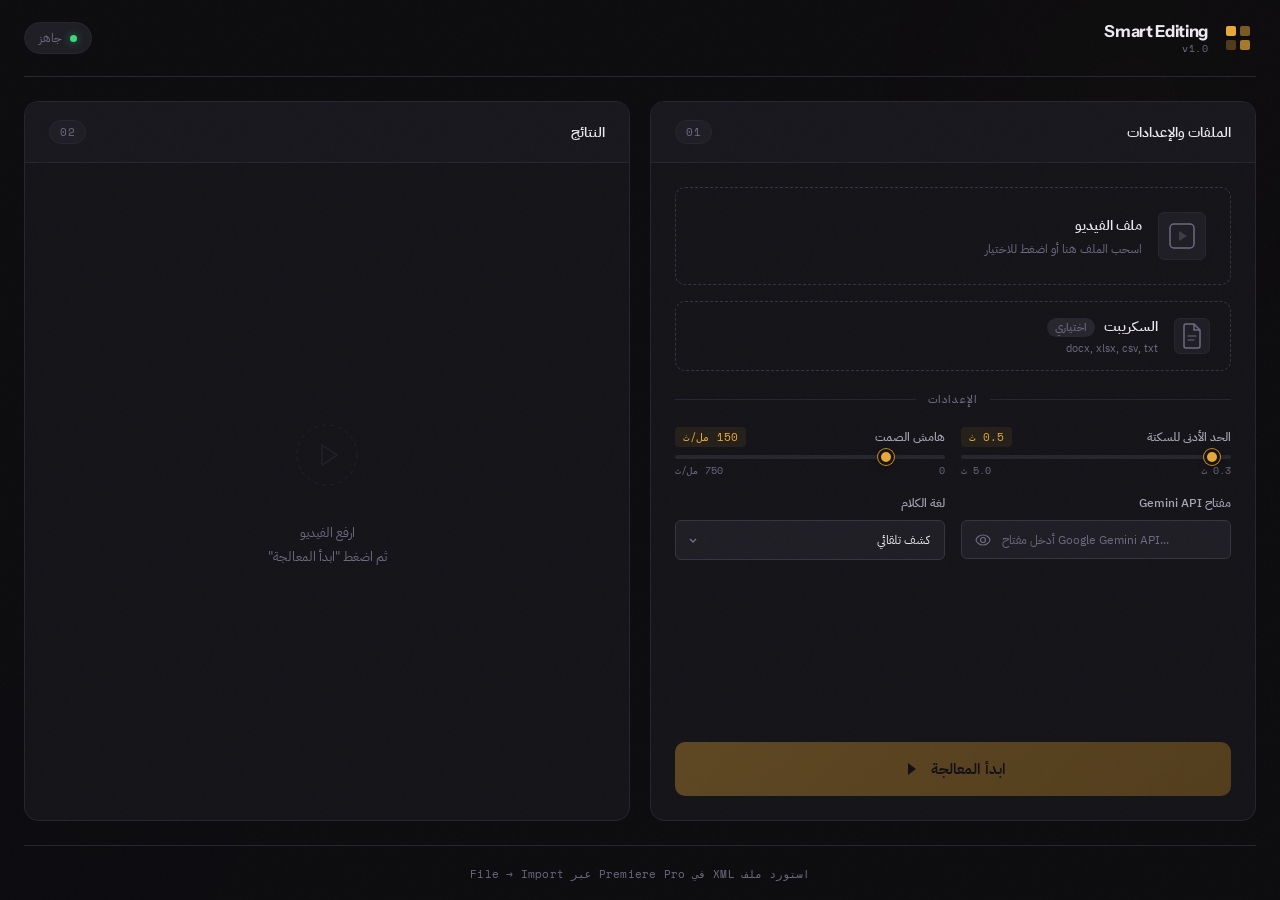
==== frontend/index.html @ f92a8214 "Initial commit: Smart Editing - automated video editing tool Co-Authored-By: Claude Opus 4.6 <norepl" ====
<!DOCTYPE html>
<html lang="ar" dir="rtl">
<head>
    <meta charset="UTF-8">
    <meta name="viewport" content="width=device-width, initial-scale=1.0">
    <title>Smart Editing — مونتاج ذكي</title>
    <link rel="stylesheet" href="style.css">
    <link rel="preconnect" href="https://fonts.googleapis.com">
    <link rel="preconnect" href="https://fonts.gstatic.com" crossorigin>
    <link href="https://fonts.googleapis.com/css2?family=IBM+Plex+Sans+Arabic:wght@300;400;500;600;700&family=Space+Mono:wght@400;700&family=Instrument+Sans:wght@400;500;600;700&display=swap" rel="stylesheet">
</head>
<body>
    <!-- Grain overlay -->
    <div class="grain"></div>

    <!-- Ambient background -->
    <div class="ambient-bg">
        <div class="ambient-orb ambient-orb--1"></div>
        <div class="ambient-orb ambient-orb--2"></div>
        <div class="ambient-orb ambient-orb--3"></div>
    </div>

    <div class="app-shell">
        <!-- Top bar -->
        <header class="topbar">
            <div class="topbar__brand">
                <div class="brand-mark">
                    <svg width="28" height="28" viewBox="0 0 28 28" fill="none">
                        <rect x="2" y="2" width="10" height="10" rx="2" fill="var(--accent)"/>
                        <rect x="16" y="2" width="10" height="10" rx="2" fill="var(--accent)" opacity="0.5"/>
                        <rect x="2" y="16" width="10" height="10" rx="2" fill="var(--accent)" opacity="0.3"/>
                        <rect x="16" y="16" width="10" height="10" rx="2" fill="var(--accent)" opacity="0.7"/>
                    </svg>
                </div>
                <div class="brand-text">
                    <span class="brand-name">Smart Editing</span>
                    <span class="brand-version">v1.0</span>
                </div>
            </div>
            <div class="topbar__status" id="statusIndicator">
                <span class="status-dot"></span>
                <span class="status-text">جاهز</span>
            </div>
        </header>

        <!-- Main content -->
        <main class="workspace">
            <!-- Left panel: Upload & Settings -->
            <section class="panel panel--input" id="inputPanel">
                <div class="panel__header">
                    <h2 class="panel__title">الملفات والإعدادات</h2>
                    <span class="panel__badge">01</span>
                </div>

                <div class="panel__body">
                    <!-- Video upload -->
                    <div class="upload-zone" id="videoZone" data-accept="video/*">
                        <div class="upload-zone__inner">
                            <div class="upload-zone__icon">
                                <svg width="40" height="40" viewBox="0 0 40 40" fill="none">
                                    <path d="M8 12C8 9.79 9.79 8 12 8H28C30.21 8 32 9.79 32 12V28C32 30.21 30.21 32 28 32H12C9.79 32 8 30.21 8 28V12Z" stroke="currentColor" stroke-width="1.5"/>
                                    <path d="M17 15L25 20L17 25V15Z" fill="currentColor" opacity="0.4"/>
                                </svg>
                            </div>
                            <div class="upload-zone__text">
                                <strong>ملف الفيديو</strong>
                                <span>اسحب الملف هنا أو اضغط للاختيار</span>
                            </div>
                            <div class="upload-zone__file" id="videoFileName"></div>
                        </div>
                        <input type="file" id="videoInput" accept="video/*" hidden>
                    </div>

                    <!-- Script upload (optional) -->
                    <div class="upload-zone upload-zone--small" id="scriptZone" data-accept=".docx,.xlsx,.csv,.txt">
                        <div class="upload-zone__inner">
                            <div class="upload-zone__icon">
                                <svg width="32" height="32" viewBox="0 0 32 32" fill="none">
                                    <path d="M8 6C8 4.9 8.9 4 10 4H18L24 10V26C24 27.1 23.1 28 22 28H10C8.9 28 8 27.1 8 26V6Z" stroke="currentColor" stroke-width="1.5" fill="none"/>
                                    <path d="M18 4V10H24" stroke="currentColor" stroke-width="1.5" fill="none"/>
                                    <path d="M12 16H20M12 20H18" stroke="currentColor" stroke-width="1.2" stroke-linecap="round"/>
                                </svg>
                            </div>
                            <div class="upload-zone__text">
                                <strong>السكريبت <span class="optional-badge">اختياري</span></strong>
                                <span>docx, xlsx, csv, txt</span>
                            </div>
                            <div class="upload-zone__file" id="scriptFileName"></div>
                        </div>
                        <input type="file" id="scriptInput" accept=".docx,.xlsx,.csv,.txt" hidden>
                    </div>

                    <!-- Divider -->
                    <div class="divider">
                        <span class="divider__label">الإعدادات</span>
                    </div>

                    <!-- Settings -->
                    <div class="settings-grid">
                        <!-- Silence duration -->
                        <div class="setting">
                            <div class="setting__header">
                                <label class="setting__label">الحد الأدنى للسكتة</label>
                                <output class="setting__value" id="silenceValue">0.5 ث</output>
                            </div>
                            <input type="range" class="slider" id="silenceSlider"
                                   min="300" max="5000" value="500" step="100">
                            <div class="slider-range">
                                <span>0.3 ث</span>
                                <span>5.0 ث</span>
                            </div>
                        </div>

                        <!-- Padding -->
                        <div class="setting">
                            <div class="setting__header">
                                <label class="setting__label">هامش الصمت</label>
                                <output class="setting__value" id="paddingValue">150 مل/ث</output>
                            </div>
                            <input type="range" class="slider" id="paddingSlider"
                                   min="0" max="750" value="150" step="25">
                            <div class="slider-range">
                                <span>0</span>
                                <span>750 مل/ث</span>
                            </div>
                        </div>

                        <!-- Gemini API Key -->
                        <div class="setting">
                            <label class="setting__label">مفتاح Gemini API</label>
                            <div class="api-key-wrap">
                                <input type="password" class="api-key-input" id="geminiApiKey"
                                       placeholder="أدخل مفتاح Google Gemini API..."
                                       dir="ltr" autocomplete="off">
                                <button type="button" class="api-key-toggle" id="apiKeyToggle" title="إظهار/إخفاء">
                                    <svg width="16" height="16" viewBox="0 0 16 16" fill="none">
                                        <path d="M8 3C4.5 3 1.5 5.5 1 8C1.5 10.5 4.5 13 8 13C11.5 13 14.5 10.5 15 8C14.5 5.5 11.5 3 8 3Z" stroke="currentColor" stroke-width="1.2"/>
                                        <circle cx="8" cy="8" r="2.5" stroke="currentColor" stroke-width="1.2"/>
                                    </svg>
                                </button>
                            </div>
                        </div>

                        <!-- Language -->
                        <div class="setting">
                            <label class="setting__label">لغة الكلام</label>
                            <div class="select-wrap">
                                <select id="languageSelect" class="select">
                                    <option value="">كشف تلقائي</option>
                                    <option value="ar">عربي</option>
                                    <option value="en">إنجليزي</option>
                                </select>
                                <svg class="select-arrow" width="12" height="12" viewBox="0 0 12 12"><path d="M3 5L6 8L9 5" stroke="currentColor" stroke-width="1.5" fill="none"/></svg>
                            </div>
                        </div>

                    </div>

                    <!-- Process button -->
                    <button class="btn-process" id="processBtn" disabled>
                        <span class="btn-process__text">ابدأ المعالجة</span>
                        <span class="btn-process__icon">
                            <svg width="20" height="20" viewBox="0 0 20 20" fill="none">
                                <path d="M7 4L15 10L7 16V4Z" fill="currentColor"/>
                            </svg>
                        </span>
                    </button>
                </div>
            </section>

            <!-- Right panel: Progress & Results -->
            <section class="panel panel--output" id="outputPanel">
                <div class="panel__header">
                    <h2 class="panel__title">النتائج</h2>
                    <span class="panel__badge">02</span>
                </div>

                <div class="panel__body">
                    <!-- Empty state -->
                    <div class="empty-state" id="emptyState">
                        <div class="empty-state__visual">
                            <svg width="80" height="80" viewBox="0 0 80 80" fill="none">
                                <circle cx="40" cy="40" r="30" stroke="var(--surface-3)" stroke-width="1" stroke-dasharray="4 4"/>
                                <path d="M35 30L50 40L35 50V30Z" stroke="var(--surface-3)" stroke-width="1.5" fill="none"/>
                            </svg>
                        </div>
                        <p class="empty-state__text">ارفع الفيديو<br>ثم اضغط "ابدأ المعالجة"</p>
                    </div>

                    <!-- Processing state -->
                    <div class="processing-state hidden" id="processingState">
                        <div class="processing-visual">
                            <div class="processing-ring">
                                <svg width="120" height="120" viewBox="0 0 120 120">
                                    <circle cx="60" cy="60" r="52" stroke="var(--surface-3)" stroke-width="2" fill="none"/>
                                    <circle cx="60" cy="60" r="52" stroke="var(--accent)" stroke-width="2.5" fill="none"
                                            stroke-dasharray="327" stroke-dashoffset="250" stroke-linecap="round"
                                            class="processing-ring__progress"/>
                                </svg>
                                <div class="processing-ring__label">
                                    <span class="processing-step" id="processingStep">النسخ الصوتي</span>
                                </div>
                            </div>
                        </div>
                        <div class="processing-steps">
                            <div class="step" data-step="1">
                                <div class="step__indicator"></div>
                                <span>استخراج الصوت</span>
                            </div>
                            <div class="step" data-step="2">
                                <div class="step__indicator"></div>
                                <span>النسخ الصوتي</span>
                            </div>
                            <div class="step" data-step="3">
                                <div class="step__indicator"></div>
                                <span>تحليل Gemini AI</span>
                            </div>
                            <div class="step" data-step="4">
                                <div class="step__indicator"></div>
                                <span>حذف السكتات</span>
                            </div>
                            <div class="step" data-step="5">
                                <div class="step__indicator"></div>
                                <span>توليد الملف</span>
                            </div>
                        </div>
                    </div>

                    <!-- Results state -->
                    <div class="results-state hidden" id="resultsState">
                        <!-- Stats row -->
                        <div class="stats-row">
                            <div class="stat-card">
                                <span class="stat-card__label">المشاهد</span>
                                <span class="stat-card__value" id="statScenes">—</span>
                            </div>
                            <div class="stat-card">
                                <span class="stat-card__label">المدة الأصلية</span>
                                <span class="stat-card__value" id="statOriginal">—</span>
                            </div>
                            <div class="stat-card">
                                <span class="stat-card__label">المدة النهائية</span>
                                <span class="stat-card__value stat-card__value--accent" id="statFinal">—</span>
                            </div>
                            <div class="stat-card">
                                <span class="stat-card__label">التوفير</span>
                                <span class="stat-card__value stat-card__value--green" id="statSaved">—</span>
                            </div>
                        </div>

                        <!-- Token usage -->
                        <div class="token-usage hidden" id="tokenUsage">
                            <div class="token-usage__icon">
                                <svg width="16" height="16" viewBox="0 0 16 16" fill="none">
                                    <path d="M8 1L10 6H15L11 9.5L12.5 15L8 11.5L3.5 15L5 9.5L1 6H6L8 1Z" stroke="currentColor" stroke-width="1.2" fill="none"/>
                                </svg>
                            </div>
                            <span class="token-usage__label">Gemini Tokens:</span>
                            <span class="token-usage__detail">إدخال <strong id="tokenInput">—</strong></span>
                            <span class="token-usage__sep">|</span>
                            <span class="token-usage__detail">إخراج <strong id="tokenOutput">—</strong></span>
                            <span class="token-usage__sep">|</span>
                            <span class="token-usage__detail">المجموع <strong id="tokenTotal">—</strong></span>
                        </div>

                        <!-- Scenes table -->
                        <div class="table-wrap">
                            <table class="shots-table">
                                <thead>
                                    <tr>
                                        <th>المشهد</th>
                                        <th>عدد التيكات</th>
                                        <th>البداية</th>
                                        <th>النهاية</th>
                                        <th>المدة</th>
                                    </tr>
                                </thead>
                                <tbody id="scenesTableBody">
                                </tbody>
                            </table>
                        </div>

                        <!-- Download buttons -->
                        <div class="download-buttons">
                            <a class="btn-download" id="downloadBtn" href="#" download>
                                <svg width="20" height="20" viewBox="0 0 20 20" fill="none">
                                    <path d="M10 3V13M10 13L6 9M10 13L14 9" stroke="currentColor" stroke-width="1.5" stroke-linecap="round"/>
                                    <path d="M3 15V16C3 16.55 3.45 17 4 17H16C16.55 17 17 16.55 17 16V15" stroke="currentColor" stroke-width="1.5" stroke-linecap="round"/>
                                </svg>
                                <span>تحميل XML — التايملاين</span>
                            </a>
                            <a class="btn-download btn-download--srt" id="srtDownloadBtn" href="#" download>
                                <svg width="20" height="20" viewBox="0 0 20 20" fill="none">
                                    <path d="M10 3V13M10 13L6 9M10 13L14 9" stroke="currentColor" stroke-width="1.5" stroke-linecap="round"/>
                                    <path d="M3 15V16C3 16.55 3.45 17 4 17H16C16.55 17 17 16.55 17 16V15" stroke="currentColor" stroke-width="1.5" stroke-linecap="round"/>
                                </svg>
                                <span>تحميل SRT — الترانسكربشن</span>
                            </a>
                        </div>

                        <p class="import-hint">File → Import في Premiere Pro لاستيراد الملفين — XML للتايملاين و SRT للنصوص</p>
                    </div>

                    <!-- Error state -->
                    <div class="error-state hidden" id="errorState">
                        <div class="error-state__icon">
                            <svg width="48" height="48" viewBox="0 0 48 48" fill="none">
                                <circle cx="24" cy="24" r="20" stroke="var(--danger)" stroke-width="1.5"/>
                                <path d="M24 16V28" stroke="var(--danger)" stroke-width="2" stroke-linecap="round"/>
                                <circle cx="24" cy="33" r="1.5" fill="var(--danger)"/>
                            </svg>
                        </div>
                        <p class="error-state__message" id="errorMessage">حدث خطأ</p>
                        <button class="btn-retry" id="retryBtn">إعادة المحاولة</button>
                    </div>
                </div>
            </section>
        </main>

        <!-- Footer -->
        <footer class="bottombar">
            <span class="bottombar__hint">استورد ملف XML في Premiere Pro عبر File → Import</span>
        </footer>
    </div>

    <script src="app.js"></script>
</body>
</html>
---- frontend/style.css ----
/* ============================================
   Smart Editing — Cinematic NLE-inspired UI
   Dark editorial theme with warm amber accents
   ============================================ */

:root {
    /* Base palette — deep charcoal with warm undertone */
    --bg-root: #0c0b0e;
    --bg-panel: #141318;
    --bg-panel-alt: #18171d;
    --surface-1: #1e1d24;
    --surface-2: #26252d;
    --surface-3: #35343d;
    --surface-4: #46454f;

    /* Text */
    --text-1: #edeaf2;
    --text-2: #a9a5b5;
    --text-3: #6d6980;

    /* Accent — cinematic amber/gold */
    --accent: #e8a838;
    --accent-dim: #c48a24;
    --accent-glow: rgba(232, 168, 56, 0.15);
    --accent-glow-strong: rgba(232, 168, 56, 0.3);

    /* Semantic */
    --success: #3cd97a;
    --danger: #ef5757;
    --info: #5ba4f5;

    /* Typography */
    --font-ar: 'IBM Plex Sans Arabic', 'Segoe UI', sans-serif;
    --font-mono: 'Space Mono', 'Consolas', monospace;
    --font-en: 'Instrument Sans', 'IBM Plex Sans Arabic', sans-serif;

    /* Spacing */
    --radius-sm: 6px;
    --radius-md: 10px;
    --radius-lg: 14px;

    /* Transitions */
    --ease-out: cubic-bezier(0.25, 0.46, 0.45, 0.94);
    --ease-spring: cubic-bezier(0.34, 1.56, 0.64, 1);
}

/* Reset */
*, *::before, *::after {
    margin: 0;
    padding: 0;
    box-sizing: border-box;
}

html {
    font-size: 15px;
    -webkit-font-smoothing: antialiased;
    -moz-osx-font-smoothing: grayscale;
}

body {
    font-family: var(--font-ar);
    background: var(--bg-root);
    color: var(--text-1);
    min-height: 100vh;
    overflow-x: hidden;
    direction: rtl;
}

/* ---- Grain overlay ---- */
.grain {
    position: fixed;
    inset: 0;
    pointer-events: none;
    z-index: 9999;
    opacity: 0.03;
    background-image: url("data:image/svg+xml,%3Csvg viewBox='0 0 256 256' xmlns='http://www.w3.org/2000/svg'%3E%3Cfilter id='n'%3E%3CfeTurbulence type='fractalNoise' baseFrequency='0.9' numOctaves='4' stitchTiles='stitch'/%3E%3C/filter%3E%3Crect width='100%25' height='100%25' filter='url(%23n)'/%3E%3C/svg%3E");
    background-repeat: repeat;
    background-size: 200px 200px;
}

/* ---- Ambient glow background ---- */
.ambient-bg {
    position: fixed;
    inset: 0;
    pointer-events: none;
    z-index: 0;
    overflow: hidden;
}

.ambient-orb {
    position: absolute;
    border-radius: 50%;
    filter: blur(120px);
    opacity: 0.4;
}

.ambient-orb--1 {
    width: 500px;
    height: 500px;
    background: radial-gradient(circle, rgba(232, 168, 56, 0.08) 0%, transparent 70%);
    top: -150px;
    right: -100px;
    animation: float-1 25s ease-in-out infinite;
}

.ambient-orb--2 {
    width: 400px;
    height: 400px;
    background: radial-gradient(circle, rgba(91, 164, 245, 0.05) 0%, transparent 70%);
    bottom: -100px;
    left: -100px;
    animation: float-2 30s ease-in-out infinite;
}

.ambient-orb--3 {
    width: 300px;
    height: 300px;
    background: radial-gradient(circle, rgba(232, 168, 56, 0.06) 0%, transparent 70%);
    top: 50%;
    left: 30%;
    animation: float-3 20s ease-in-out infinite;
}

@keyframes float-1 {
    0%, 100% { transform: translate(0, 0) scale(1); }
    33% { transform: translate(-40px, 30px) scale(1.1); }
    66% { transform: translate(20px, -20px) scale(0.95); }
}

@keyframes float-2 {
    0%, 100% { transform: translate(0, 0); }
    50% { transform: translate(50px, -40px); }
}

@keyframes float-3 {
    0%, 100% { transform: translate(0, 0) scale(1); }
    50% { transform: translate(-30px, 30px) scale(1.15); }
}

/* ---- App shell ---- */
.app-shell {
    position: relative;
    z-index: 1;
    display: flex;
    flex-direction: column;
    min-height: 100vh;
    max-width: 1400px;
    margin: 0 auto;
    padding: 0 24px;
}

/* ---- Top bar ---- */
.topbar {
    display: flex;
    align-items: center;
    justify-content: space-between;
    padding: 20px 0;
    border-bottom: 1px solid var(--surface-2);
    animation: fadeDown 0.6s var(--ease-out) both;
}

@keyframes fadeDown {
    from { opacity: 0; transform: translateY(-12px); }
    to { opacity: 1; transform: translateY(0); }
}

.topbar__brand {
    display: flex;
    align-items: center;
    gap: 12px;
}

.brand-mark {
    width: 36px;
    height: 36px;
    display: flex;
    align-items: center;
    justify-content: center;
}

.brand-text {
    display: flex;
    flex-direction: column;
}

.brand-name {
    font-family: var(--font-en);
    font-weight: 700;
    font-size: 1.1rem;
    letter-spacing: -0.02em;
    color: var(--text-1);
}

.brand-version {
    font-family: var(--font-mono);
    font-size: 0.65rem;
    color: var(--text-3);
    letter-spacing: 0.05em;
}

.topbar__status {
    display: flex;
    align-items: center;
    gap: 8px;
    font-size: 0.8rem;
    color: var(--text-3);
    padding: 6px 14px;
    background: var(--surface-1);
    border-radius: 100px;
    border: 1px solid var(--surface-2);
}

.status-dot {
    width: 7px;
    height: 7px;
    border-radius: 50%;
    background: var(--success);
    box-shadow: 0 0 8px rgba(60, 217, 122, 0.5);
    animation: pulse-dot 2s ease-in-out infinite;
}

.status-dot.processing {
    background: var(--accent);
    box-shadow: 0 0 8px var(--accent-glow-strong);
}

.status-dot.error {
    background: var(--danger);
    box-shadow: 0 0 8px rgba(239, 87, 87, 0.5);
    animation: none;
}

@keyframes pulse-dot {
    0%, 100% { opacity: 1; }
    50% { opacity: 0.5; }
}

/* ---- Workspace ---- */
.workspace {
    display: grid;
    grid-template-columns: 1fr 1fr;
    gap: 20px;
    flex: 1;
    padding: 24px 0;
    animation: fadeUp 0.7s var(--ease-out) 0.15s both;
}

@keyframes fadeUp {
    from { opacity: 0; transform: translateY(16px); }
    to { opacity: 1; transform: translateY(0); }
}

/* ---- Panels ---- */
.panel {
    background: var(--bg-panel);
    border: 1px solid var(--surface-2);
    border-radius: var(--radius-lg);
    display: flex;
    flex-direction: column;
    overflow: hidden;
}

.panel__header {
    display: flex;
    align-items: center;
    justify-content: space-between;
    padding: 18px 24px;
    border-bottom: 1px solid var(--surface-2);
    background: var(--bg-panel-alt);
}

.panel__title {
    font-size: 0.95rem;
    font-weight: 600;
    color: var(--text-1);
}

.panel__badge {
    font-family: var(--font-mono);
    font-size: 0.7rem;
    color: var(--text-3);
    background: var(--surface-1);
    padding: 3px 10px;
    border-radius: 100px;
    border: 1px solid var(--surface-2);
    letter-spacing: 0.05em;
}

.panel__body {
    padding: 24px;
    flex: 1;
    display: flex;
    flex-direction: column;
    gap: 16px;
}

/* ---- Upload zones ---- */
.upload-zone {
    border: 1.5px dashed var(--surface-3);
    border-radius: var(--radius-md);
    cursor: pointer;
    transition: all 0.3s var(--ease-out);
    position: relative;
    overflow: hidden;
}

.upload-zone::before {
    content: '';
    position: absolute;
    inset: 0;
    background: var(--accent-glow);
    opacity: 0;
    transition: opacity 0.3s;
}

.upload-zone:hover {
    border-color: var(--accent-dim);
}

.upload-zone:hover::before {
    opacity: 1;
}

.upload-zone.dragover {
    border-color: var(--accent);
    border-style: solid;
    transform: scale(1.01);
}

.upload-zone.dragover::before {
    opacity: 1;
}

.upload-zone.has-file {
    border-color: var(--accent-dim);
    border-style: solid;
    background: var(--accent-glow);
}

.upload-zone__inner {
    position: relative;
    z-index: 1;
    padding: 24px;
    display: flex;
    align-items: center;
    gap: 16px;
}

.upload-zone__icon {
    flex-shrink: 0;
    width: 48px;
    height: 48px;
    display: flex;
    align-items: center;
    justify-content: center;
    color: var(--text-3);
    background: var(--surface-1);
    border-radius: var(--radius-sm);
    border: 1px solid var(--surface-2);
    transition: all 0.3s;
}

.upload-zone.has-file .upload-zone__icon {
    color: var(--accent);
    background: rgba(232, 168, 56, 0.1);
    border-color: var(--accent-dim);
}

.upload-zone__text {
    display: flex;
    flex-direction: column;
    gap: 4px;
}

.upload-zone__text strong {
    font-size: 0.9rem;
    font-weight: 600;
    color: var(--text-1);
}

.upload-zone__text span {
    font-size: 0.78rem;
    color: var(--text-3);
}

.upload-zone__file {
    display: none;
    margin-right: auto;
    font-family: var(--font-mono);
    font-size: 0.72rem;
    color: var(--accent);
    background: rgba(232, 168, 56, 0.1);
    padding: 4px 10px;
    border-radius: 100px;
    border: 1px solid rgba(232, 168, 56, 0.2);
    max-width: 180px;
    overflow: hidden;
    text-overflow: ellipsis;
    white-space: nowrap;
    direction: ltr;
}

.upload-zone.has-file .upload-zone__file {
    display: block;
}

/* Small upload zone (script) */
.upload-zone--small .upload-zone__inner {
    padding: 14px 20px;
}

.upload-zone--small .upload-zone__icon {
    width: 36px;
    height: 36px;
}

.upload-zone--small .upload-zone__text span {
    font-size: 0.7rem;
}

.optional-badge {
    display: inline-block;
    font-size: 0.62rem;
    font-weight: 500;
    color: var(--text-3);
    background: var(--surface-2);
    padding: 2px 8px;
    border-radius: 100px;
    margin-right: 6px;
    vertical-align: middle;
}

/* ---- Script tabs ---- */
.script-input-group {
    display: flex;
    flex-direction: column;
    gap: 10px;
}

.script-tabs {
    display: flex;
    gap: 4px;
    background: var(--surface-1);
    border-radius: var(--radius-sm);
    padding: 3px;
    border: 1px solid var(--surface-2);
}

.script-tab {
    flex: 1;
    padding: 8px 12px;
    font-family: var(--font-ar);
    font-size: 0.78rem;
    font-weight: 500;
    color: var(--text-3);
    background: transparent;
    border: none;
    border-radius: 4px;
    cursor: pointer;
    transition: all 0.2s var(--ease-out);
}

.script-tab:hover {
    color: var(--text-2);
}

.script-tab.active {
    color: var(--text-1);
    background: var(--surface-2);
    box-shadow: 0 1px 3px rgba(0,0,0,0.2);
}

.script-panel {
    /* shown by default unless .hidden */
}

/* ---- Google link input ---- */
.link-input-wrap {
    position: relative;
    display: flex;
    align-items: center;
}

.link-input-icon {
    position: absolute;
    right: 14px;
    color: var(--text-3);
    pointer-events: none;
}

.link-input {
    width: 100%;
    padding: 14px 16px;
    padding-right: 40px;
    font-family: var(--font-mono);
    font-size: 0.78rem;
    color: var(--text-1);
    background: var(--surface-1);
    border: 1.5px solid var(--surface-3);
    border-radius: var(--radius-md);
    outline: none;
    transition: border-color 0.2s;
    direction: ltr;
    text-align: left;
}

.link-input::placeholder {
    color: var(--text-3);
    font-family: var(--font-ar);
    direction: rtl;
}

.link-input:focus {
    border-color: var(--accent-dim);
}

.link-input.has-value {
    border-color: var(--accent-dim);
    background: var(--accent-glow);
}

.link-hint {
    font-size: 0.7rem;
    color: var(--text-3);
    text-align: center;
    margin-top: -4px;
}

/* ---- Divider ---- */
.divider {
    display: flex;
    align-items: center;
    gap: 12px;
    margin: 4px 0;
}

.divider::before,
.divider::after {
    content: '';
    flex: 1;
    height: 1px;
    background: var(--surface-2);
}

.divider__label {
    font-size: 0.72rem;
    font-weight: 500;
    color: var(--text-3);
    text-transform: uppercase;
    letter-spacing: 0.1em;
}

/* ---- Settings ---- */
.settings-grid {
    display: grid;
    grid-template-columns: 1fr 1fr;
    gap: 16px;
}

.setting {
    display: flex;
    flex-direction: column;
    gap: 8px;
}

.setting__header {
    display: flex;
    align-items: center;
    justify-content: space-between;
}

.setting__label {
    font-size: 0.8rem;
    font-weight: 500;
    color: var(--text-2);
}

.setting__value {
    font-family: var(--font-mono);
    font-size: 0.72rem;
    color: var(--accent);
    background: rgba(232, 168, 56, 0.08);
    padding: 2px 8px;
    border-radius: 4px;
}

/* ---- Slider ---- */
.slider {
    -webkit-appearance: none;
    appearance: none;
    width: 100%;
    height: 4px;
    background: var(--surface-2);
    border-radius: 2px;
    outline: none;
    cursor: pointer;
}

.slider::-webkit-slider-thumb {
    -webkit-appearance: none;
    appearance: none;
    width: 16px;
    height: 16px;
    border-radius: 50%;
    background: var(--accent);
    cursor: pointer;
    border: 3px solid var(--bg-panel);
    box-shadow: 0 0 0 1px var(--accent-dim), 0 2px 8px rgba(0,0,0,0.3);
    transition: transform 0.2s var(--ease-spring);
}

.slider::-webkit-slider-thumb:hover {
    transform: scale(1.2);
}

.slider::-moz-range-thumb {
    width: 16px;
    height: 16px;
    border-radius: 50%;
    background: var(--accent);
    cursor: pointer;
    border: 3px solid var(--bg-panel);
    box-shadow: 0 0 0 1px var(--accent-dim), 0 2px 8px rgba(0,0,0,0.3);
}

.slider-range {
    display: flex;
    justify-content: space-between;
    font-size: 0.65rem;
    color: var(--text-3);
    font-family: var(--font-mono);
    margin-top: -4px;
}

/* ---- Select ---- */
.select-wrap {
    position: relative;
}

.select {
    width: 100%;
    padding: 10px 14px;
    padding-left: 32px;
    font-family: var(--font-ar);
    font-size: 0.82rem;
    color: var(--text-1);
    background: var(--surface-1);
    border: 1px solid var(--surface-3);
    border-radius: var(--radius-sm);
    outline: none;
    cursor: pointer;
    -webkit-appearance: none;
    appearance: none;
    transition: border-color 0.2s;
}

.select:focus {
    border-color: var(--accent-dim);
}

.select option {
    background: var(--surface-1);
    color: var(--text-1);
}

.select-arrow {
    position: absolute;
    left: 12px;
    top: 50%;
    transform: translateY(-50%);
    color: var(--text-3);
    pointer-events: none;
}

/* ---- API Key input ---- */

.api-key-wrap {
    position: relative;
    display: flex;
    align-items: center;
}

.api-key-input {
    width: 100%;
    padding: 10px 14px;
    padding-left: 40px;
    font-family: var(--font-mono);
    font-size: 0.78rem;
    color: var(--text-1);
    background: var(--surface-1);
    border: 1px solid var(--surface-3);
    border-radius: var(--radius-sm);
    outline: none;
    transition: border-color 0.2s;
}

.api-key-input::placeholder {
    font-family: var(--font-ar);
    color: var(--text-3);
    font-size: 0.8rem;
}

.api-key-input:focus {
    border-color: var(--accent-dim);
}

.api-key-toggle {
    position: absolute;
    left: 10px;
    background: none;
    border: none;
    color: var(--text-3);
    cursor: pointer;
    padding: 4px;
    display: flex;
    align-items: center;
    transition: color 0.2s;
}

.api-key-toggle:hover {
    color: var(--text-2);
}

/* ---- Process button ---- */
.btn-process {
    display: flex;
    align-items: center;
    justify-content: center;
    gap: 10px;
    width: 100%;
    padding: 16px;
    margin-top: auto;
    font-family: var(--font-ar);
    font-size: 1rem;
    font-weight: 600;
    color: var(--bg-root);
    background: linear-gradient(135deg, var(--accent) 0%, var(--accent-dim) 100%);
    border: none;
    border-radius: var(--radius-md);
    cursor: pointer;
    transition: all 0.3s var(--ease-out);
    position: relative;
    overflow: hidden;
}

.btn-process::before {
    content: '';
    position: absolute;
    inset: 0;
    background: linear-gradient(135deg, transparent 0%, rgba(255,255,255,0.15) 100%);
    opacity: 0;
    transition: opacity 0.3s;
}

.btn-process:hover:not(:disabled)::before {
    opacity: 1;
}

.btn-process:hover:not(:disabled) {
    transform: translateY(-1px);
    box-shadow: 0 8px 30px rgba(232, 168, 56, 0.3);
}

.btn-process:active:not(:disabled) {
    transform: translateY(0);
}

.btn-process:disabled {
    opacity: 0.35;
    cursor: not-allowed;
}

.btn-process__icon {
    display: flex;
    transition: transform 0.3s var(--ease-spring);
}

.btn-process:hover:not(:disabled) .btn-process__icon {
    transform: translateX(-3px);
}

/* ---- Empty state ---- */
.empty-state {
    flex: 1;
    display: flex;
    flex-direction: column;
    align-items: center;
    justify-content: center;
    gap: 20px;
    padding: 40px;
}

.empty-state__visual {
    opacity: 0.4;
    animation: float-gentle 4s ease-in-out infinite;
}

@keyframes float-gentle {
    0%, 100% { transform: translateY(0); }
    50% { transform: translateY(-8px); }
}

.empty-state__text {
    text-align: center;
    font-size: 0.88rem;
    color: var(--text-3);
    line-height: 1.8;
}

/* ---- Processing state ---- */
.processing-state {
    flex: 1;
    display: flex;
    flex-direction: column;
    align-items: center;
    justify-content: center;
    gap: 40px;
    padding: 30px;
}

.processing-visual {
    position: relative;
}

.processing-ring {
    position: relative;
    display: flex;
    align-items: center;
    justify-content: center;
}

.processing-ring svg {
    transform: rotate(-90deg);
}

.processing-ring__progress {
    animation: ring-spin 2.5s linear infinite;
    transform-origin: center;
}

@keyframes ring-spin {
    0% { stroke-dashoffset: 327; transform: rotate(0deg); }
    50% { stroke-dashoffset: 180; }
    100% { stroke-dashoffset: 327; transform: rotate(360deg); }
}

.processing-ring__label {
    position: absolute;
    inset: 0;
    display: flex;
    align-items: center;
    justify-content: center;
}

.processing-step {
    font-size: 0.82rem;
    font-weight: 500;
    color: var(--accent);
}

.processing-steps {
    display: flex;
    gap: 8px;
    flex-wrap: wrap;
    justify-content: center;
}

.step {
    display: flex;
    align-items: center;
    gap: 6px;
    font-size: 0.75rem;
    color: var(--text-3);
    padding: 6px 12px;
    background: var(--surface-1);
    border-radius: 100px;
    border: 1px solid var(--surface-2);
    transition: all 0.4s var(--ease-out);
}

.step.active {
    color: var(--accent);
    border-color: var(--accent-dim);
    background: var(--accent-glow);
}

.step.done {
    color: var(--success);
    border-color: rgba(60, 217, 122, 0.3);
}

.step__indicator {
    width: 6px;
    height: 6px;
    border-radius: 50%;
    background: var(--surface-3);
    transition: all 0.3s;
}

.step.active .step__indicator {
    background: var(--accent);
    box-shadow: 0 0 6px var(--accent-glow-strong);
}

.step.done .step__indicator {
    background: var(--success);
}

/* ---- Results state ---- */
.results-state {
    display: flex;
    flex-direction: column;
    gap: 20px;
    animation: fadeUp 0.5s var(--ease-out) both;
}

.stats-row {
    display: grid;
    grid-template-columns: repeat(4, 1fr);
    gap: 10px;
}

.stat-card {
    background: var(--surface-1);
    border: 1px solid var(--surface-2);
    border-radius: var(--radius-sm);
    padding: 14px;
    display: flex;
    flex-direction: column;
    gap: 6px;
    text-align: center;
}

.stat-card__label {
    font-size: 0.7rem;
    color: var(--text-3);
    font-weight: 500;
}

.stat-card__value {
    font-family: var(--font-mono);
    font-size: 1.1rem;
    font-weight: 700;
    color: var(--text-1);
}

.stat-card__value--accent {
    color: var(--accent);
}

.stat-card__value--green {
    color: var(--success);
}

/* ---- Token usage ---- */

.token-usage {
    display: flex;
    align-items: center;
    gap: 8px;
    padding: 8px 14px;
    background: var(--surface-1);
    border: 1px solid var(--surface-2);
    border-radius: var(--radius-sm);
    font-size: 0.75rem;
    color: var(--text-3);
    margin-bottom: 12px;
}

.token-usage__icon {
    color: var(--accent-dim);
    display: flex;
}

.token-usage__label {
    font-family: var(--font-mono);
    color: var(--text-2);
    font-size: 0.72rem;
}

.token-usage__detail {
    font-family: var(--font-ar);
}

.token-usage__detail strong {
    color: var(--text-1);
    font-family: var(--font-mono);
    font-weight: 500;
}

.token-usage__sep {
    color: var(--surface-3);
}

/* ---- Table ---- */
.table-wrap {
    border: 1px solid var(--surface-2);
    border-radius: var(--radius-sm);
    overflow: hidden;
    max-height: 250px;
    overflow-y: auto;
}

.table-wrap::-webkit-scrollbar {
    width: 4px;
}

.table-wrap::-webkit-scrollbar-track {
    background: var(--surface-1);
}

.table-wrap::-webkit-scrollbar-thumb {
    background: var(--surface-3);
    border-radius: 2px;
}

.shots-table {
    width: 100%;
    border-collapse: collapse;
    font-size: 0.8rem;
}

.shots-table thead {
    position: sticky;
    top: 0;
    z-index: 1;
}

.shots-table th {
    background: var(--surface-1);
    color: var(--text-3);
    font-weight: 500;
    font-size: 0.72rem;
    padding: 10px 14px;
    text-align: right;
    border-bottom: 1px solid var(--surface-2);
}

.shots-table td {
    padding: 10px 14px;
    border-bottom: 1px solid var(--surface-1);
    color: var(--text-2);
}

.shots-table tr:last-child td {
    border-bottom: none;
}

.shots-table tr:hover td {
    background: var(--surface-1);
}

.shots-table td:first-child {
    font-weight: 600;
    color: var(--text-1);
}

.shots-table .take-count {
    font-family: var(--font-mono);
    font-size: 0.75rem;
    color: var(--accent);
    background: var(--accent-glow);
    padding: 2px 8px;
    border-radius: 4px;
    display: inline-block;
}

.shots-table .time-cell {
    font-family: var(--font-mono);
    font-size: 0.75rem;
    color: var(--text-3);
    direction: ltr;
    text-align: right;
}

/* ---- Download button ---- */
.download-buttons {
    display: flex;
    gap: 10px;
}

.btn-download {
    display: flex;
    align-items: center;
    justify-content: center;
    gap: 10px;
    padding: 14px;
    flex: 1;
    font-family: var(--font-ar);
    font-size: 0.85rem;
    font-weight: 600;
    color: var(--bg-root);
    background: linear-gradient(135deg, var(--accent) 0%, var(--accent-dim) 100%);
    border-radius: var(--radius-md);
    text-decoration: none;
    transition: all 0.3s var(--ease-out);
}

.btn-download--srt {
    background: linear-gradient(135deg, var(--info) 0%, #4080d0 100%);
}

.btn-download:hover {
    transform: translateY(-1px);
    box-shadow: 0 8px 30px rgba(232, 168, 56, 0.3);
}

.btn-download--srt:hover {
    box-shadow: 0 8px 30px rgba(91, 164, 245, 0.3);
}

.import-hint {
    text-align: center;
    font-size: 0.72rem;
    color: var(--text-3);
    font-family: var(--font-mono);
    letter-spacing: 0.02em;
    direction: ltr;
}

/* ---- Error state ---- */
.error-state {
    flex: 1;
    display: flex;
    flex-direction: column;
    align-items: center;
    justify-content: center;
    gap: 16px;
    padding: 40px;
}

.error-state__message {
    font-size: 0.88rem;
    color: var(--danger);
    text-align: center;
    max-width: 300px;
    line-height: 1.6;
}

.btn-retry {
    padding: 10px 24px;
    font-family: var(--font-ar);
    font-size: 0.82rem;
    font-weight: 500;
    color: var(--text-1);
    background: var(--surface-1);
    border: 1px solid var(--surface-3);
    border-radius: var(--radius-sm);
    cursor: pointer;
    transition: all 0.2s;
}

.btn-retry:hover {
    border-color: var(--danger);
    background: rgba(239, 87, 87, 0.1);
}

/* ---- Bottom bar ---- */
.bottombar {
    padding: 16px 0;
    border-top: 1px solid var(--surface-2);
    text-align: center;
}

.bottombar__hint {
    font-size: 0.72rem;
    color: var(--text-3);
    font-family: var(--font-mono);
    direction: ltr;
    letter-spacing: 0.02em;
}

/* ---- Utilities ---- */
.hidden {
    display: none !important;
}

/* ---- Responsive ---- */
@media (max-width: 900px) {
    .workspace {
        grid-template-columns: 1fr;
    }

    .settings-grid {
        grid-template-columns: 1fr;
    }

    .stats-row {
        grid-template-columns: repeat(2, 1fr);
    }

    .app-shell {
        padding: 0 16px;
    }
}

@media (max-width: 500px) {
    .stats-row {
        grid-template-columns: 1fr 1fr;
    }

    .upload-zone__inner {
        padding: 16px;
    }

    .processing-steps {
        flex-direction: column;
        align-items: center;
    }
}
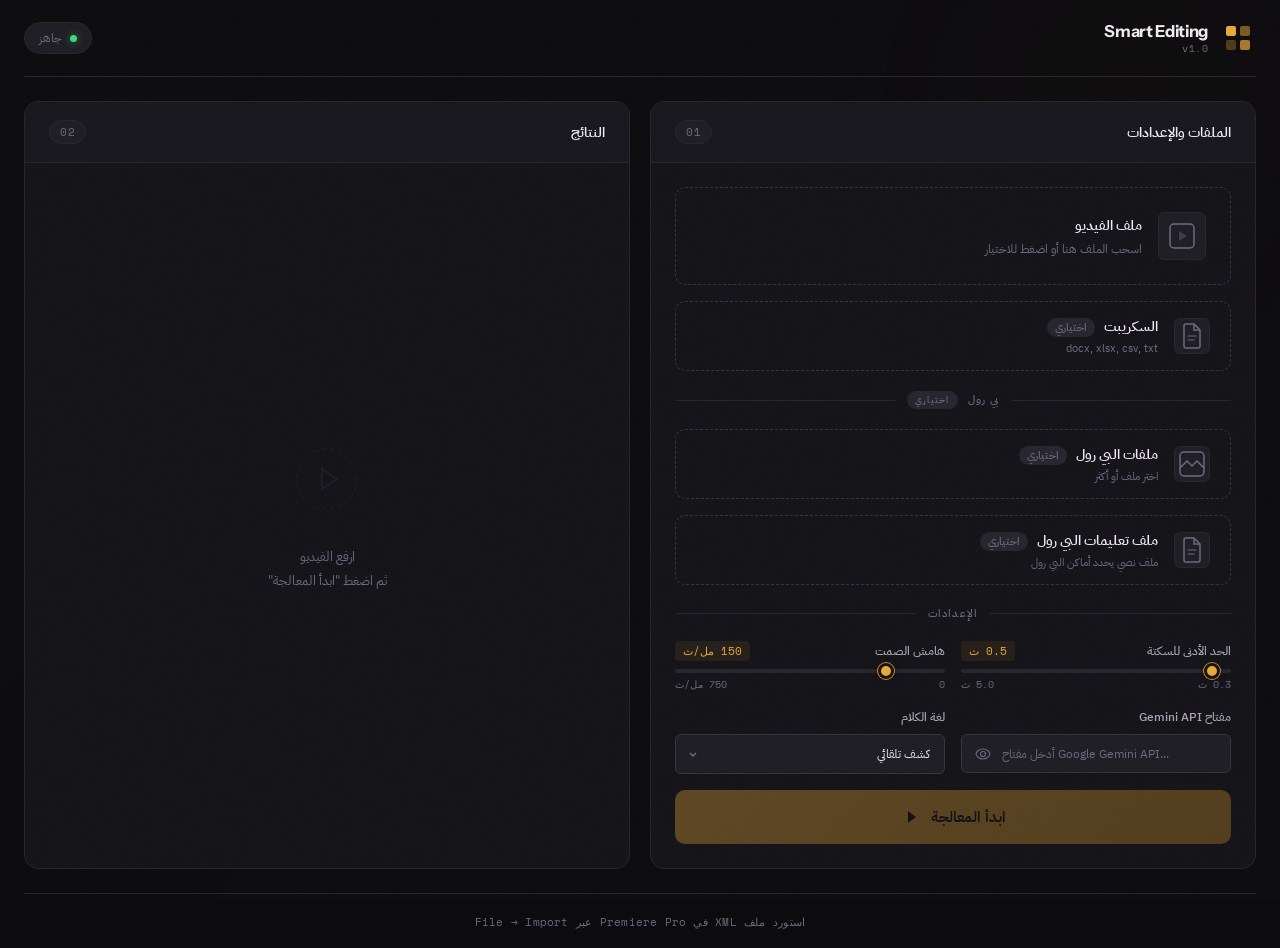
==== commit 4a1185a2: "Add B-Roll service with auto-chain processing - Add B-Roll upload zones (video files + instructions)" ====
--- a/frontend/index.html
+++ b/frontend/index.html
@@ -90,7 +90,49 @@
                         <input type="file" id="scriptInput" accept=".docx,.xlsx,.csv,.txt" hidden>
                     </div>
 
-                    <!-- Divider -->
+                    <!-- B-Roll divider -->
+                    <div class="divider">
+                        <span class="divider__label">بي رول <span class="optional-badge">اختياري</span></span>
+                    </div>
+
+                    <!-- B-Roll video files upload (multiple) -->
+                    <div class="upload-zone upload-zone--small" id="brollZone">
+                        <div class="upload-zone__inner">
+                            <div class="upload-zone__icon">
+                                <svg width="32" height="32" viewBox="0 0 32 32" fill="none">
+                                    <rect x="4" y="4" width="24" height="24" rx="4" stroke="currentColor" stroke-width="1.5" fill="none"/>
+                                    <path d="M4 20L11 13L16 18L21 13L28 20" stroke="currentColor" stroke-width="1.5" fill="none"/>
+                                </svg>
+                            </div>
+                            <div class="upload-zone__text">
+                                <strong>ملفات البي رول <span class="optional-badge">اختياري</span></strong>
+                                <span>اختر ملف أو أكثر</span>
+                            </div>
+                            <div class="upload-zone__file" id="brollFileNames"></div>
+                        </div>
+                        <input type="file" id="brollInput" accept="video/*" multiple hidden>
+                    </div>
+
+                    <!-- B-Roll instructions file -->
+                    <div class="upload-zone upload-zone--small" id="brollInstructionsZone">
+                        <div class="upload-zone__inner">
+                            <div class="upload-zone__icon">
+                                <svg width="32" height="32" viewBox="0 0 32 32" fill="none">
+                                    <path d="M8 6C8 4.9 8.9 4 10 4H18L24 10V26C24 27.1 23.1 28 22 28H10C8.9 28 8 27.1 8 26V6Z" stroke="currentColor" stroke-width="1.5" fill="none"/>
+                                    <path d="M18 4V10H24" stroke="currentColor" stroke-width="1.5" fill="none"/>
+                                    <path d="M12 16H20M12 20H18" stroke="currentColor" stroke-width="1.2" stroke-linecap="round"/>
+                                </svg>
+                            </div>
+                            <div class="upload-zone__text">
+                                <strong>ملف تعليمات البي رول <span class="optional-badge">اختياري</span></strong>
+                                <span>ملف نصي يحدد أماكن البي رول</span>
+                            </div>
+                            <div class="upload-zone__file" id="brollInstructionsFileName"></div>
+                        </div>
+                        <input type="file" id="brollInstructionsInput" accept=".txt" hidden>
+                    </div>
+
+                    <!-- Settings Divider -->
                     <div class="divider">
                         <span class="divider__label">الإعدادات</span>
                     </div>
@@ -222,6 +264,10 @@
                             <div class="step" data-step="5">
                                 <div class="step__indicator"></div>
                                 <span>توليد الملف</span>
+                            </div>
+                            <div class="step hidden" data-step="6" id="brollStep">
+                                <div class="step__indicator"></div>
+                                <span>إضافة البي رول</span>
                             </div>
                         </div>
                     </div>
@@ -299,6 +345,24 @@
                         </div>
 
                         <p class="import-hint">File → Import في Premiere Pro لاستيراد الملفين — XML للتايملاين و SRT للنصوص</p>
+
+                        <!-- B-Roll Results (shown only when B-Roll was processed) -->
+                        <div class="broll-results hidden" id="brollResults">
+                            <div class="divider" style="margin-top: 8px;">
+                                <span class="divider__label">بي رول</span>
+                            </div>
+                            <div class="broll-success">
+                                <span id="brollCount"></span>
+                            </div>
+                            <div class="broll-warnings hidden" id="brollWarnings"></div>
+                            <a class="btn-download" id="brollDownloadBtn" href="#" download>
+                                <svg width="20" height="20" viewBox="0 0 20 20" fill="none">
+                                    <path d="M10 3V13M10 13L6 9M10 13L14 9" stroke="currentColor" stroke-width="1.5" stroke-linecap="round"/>
+                                    <path d="M3 15V16C3 16.55 3.45 17 4 17H16C16.55 17 17 16.55 17 16V15" stroke="currentColor" stroke-width="1.5" stroke-linecap="round"/>
+                                </svg>
+                                <span>تحميل XML — التايملاين مع البي رول</span>
+                            </a>
+                        </div>
                     </div>
 
                     <!-- Error state -->
--- a/frontend/style.css
+++ b/frontend/style.css
@@ -1170,6 +1170,45 @@
     letter-spacing: 0.02em;
 }
 
+/* ---- B-Roll results ---- */
+.broll-results {
+    display: flex;
+    flex-direction: column;
+    gap: 10px;
+}
+
+/* Panel scroll for extra content */
+.panel--input .panel__body {
+    overflow-y: auto;
+    max-height: calc(100vh - 140px);
+}
+
+.broll-success {
+    padding: 12px 16px;
+    background: rgba(60, 217, 122, 0.1);
+    border: 1px solid rgba(60, 217, 122, 0.3);
+    border-radius: var(--radius-sm);
+    color: var(--success);
+    font-size: 0.85rem;
+    font-weight: 500;
+    text-align: center;
+}
+
+.broll-warning {
+    padding: 8px 12px;
+    background: rgba(232, 168, 56, 0.1);
+    border: 1px solid rgba(232, 168, 56, 0.25);
+    border-radius: var(--radius-sm);
+    color: var(--accent);
+    font-size: 0.78rem;
+}
+
+.broll-warnings {
+    display: flex;
+    flex-direction: column;
+    gap: 6px;
+}
+
 /* ---- Utilities ---- */
 .hidden {
     display: none !important;
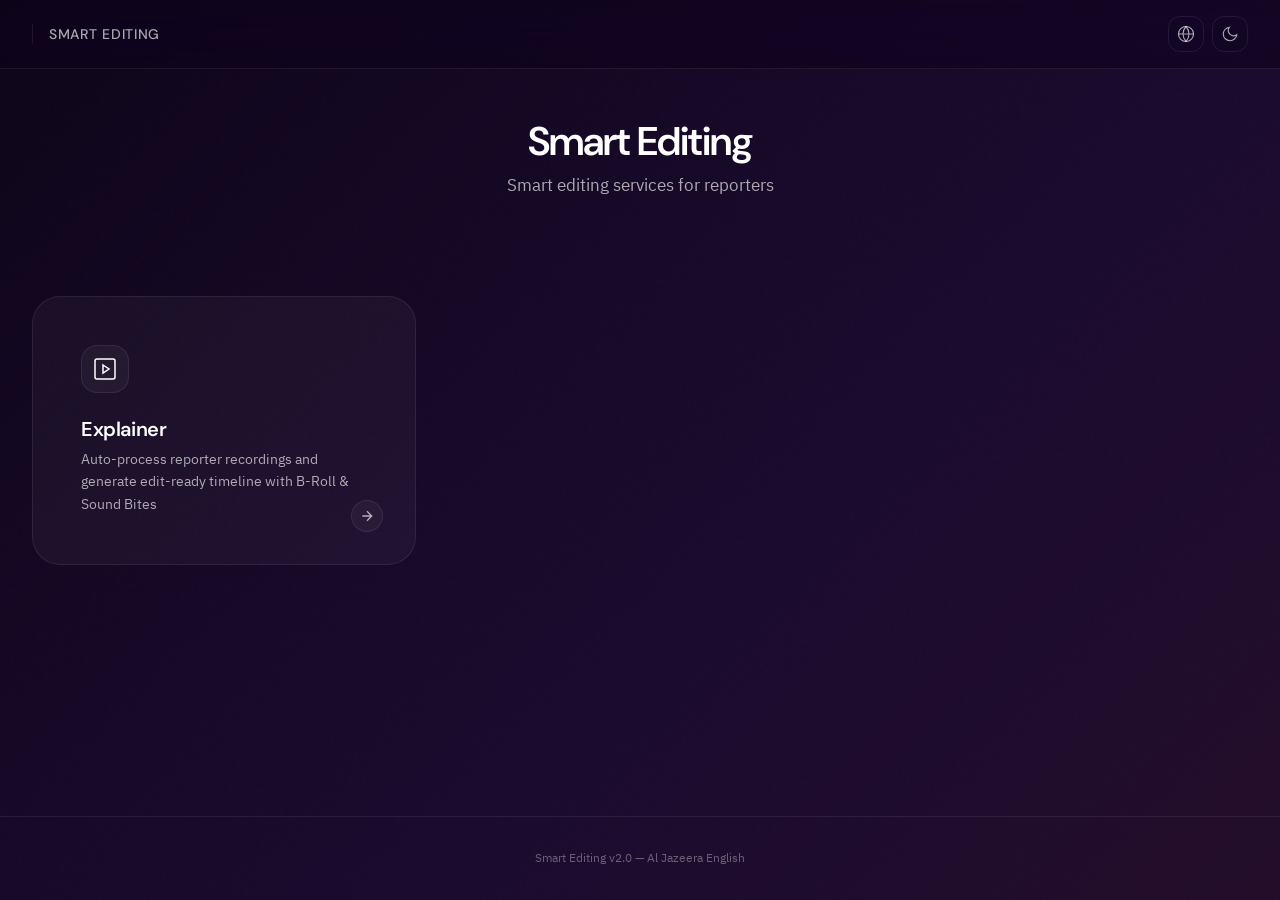
==== commit b51bc190: "v1.0 Stable: Complete rewrite with modular architecture Full pipeline: CSV parsing → Whisper transcr" ====
--- a/frontend/index.html
+++ b/frontend/index.html
@@ -1,392 +1,92 @@
 <!DOCTYPE html>
-<html lang="ar" dir="rtl">
+<html lang="en" dir="ltr">
 <head>
     <meta charset="UTF-8">
     <meta name="viewport" content="width=device-width, initial-scale=1.0">
-    <title>Smart Editing — مونتاج ذكي</title>
-    <link rel="stylesheet" href="style.css">
-    <link rel="preconnect" href="https://fonts.googleapis.com">
-    <link rel="preconnect" href="https://fonts.gstatic.com" crossorigin>
-    <link href="https://fonts.googleapis.com/css2?family=IBM+Plex+Sans+Arabic:wght@300;400;500;600;700&family=Space+Mono:wght@400;700&family=Instrument+Sans:wght@400;500;600;700&display=swap" rel="stylesheet">
+    <title>Smart Editing &mdash; Al Jazeera</title>
+    <link rel="stylesheet" href="css/variables.css">
+    <link rel="stylesheet" href="css/base.css">
+    <link rel="stylesheet" href="css/layout.css">
+    <link rel="stylesheet" href="css/components.css">
+    <link rel="stylesheet" href="css/animations.css">
+    <link rel="stylesheet" href="css/themes.css">
 </head>
 <body>
-    <!-- Grain overlay -->
-    <div class="grain"></div>
+    <div class="app">
+        <!-- Background Logo Watermark -->
+        <div class="bg-logo" aria-hidden="true">
+            <svg viewBox="0 0 166 60" xmlns="http://www.w3.org/2000/svg">
+                <path class="bg-logo__text" d="M118.38 27.06V24h-8.2v2.63h4.22l-4.34 6.3V36h8.42v-2.65h-4.43l4.33-6.29zm29.3 1.35c-.18.23-.42.33-1 .39h-1.14v-2.4h.89l.21.02c.46.01.65.07.85.21.5.32.62 1.2.19 1.78zm2.78 3.24c-.46-1.06-.62-1.28-1.06-1.48a1 1 0 00.21-.09c1.37-.61 2.02-2.16 1.5-3.88-.42-1.42-1.53-2.2-3.64-2.2h-4.94v12h3.14v-4.49h.71c.51 0 .82.22 1.08.86l.17.38.09.22L148.9 36h3.25l-1.52-3.93c-.06-.15-.1-.28-.17-.42zm7.1-.45l1.2-3.6 1.21 3.6h-2.4zm2.92-7.2h-3.5l-4.22 12h3.18l.71-2.2h4.07l.7 2.2h3.36l-4.3-12zm-60.05 7.2l1.2-3.6 1.2 3.6h-2.4zm-.6-7.2l-4.2 12h3.17l.72-2.2h4.06l.7 2.2h3.37l-4.3-12h-3.51zm-27.66 7.2l1.2-3.6 1.2 3.6h-2.4zm-.6-7.2l-4.21 12h3.18l.71-2.2h4.07l.69 2.2h3.37l-4.3-12h-3.51zm63.3 7.37h4.16v-2.56h-4.15v-2.18h4.82V24h-8v12h8.43v-2.55h-5.25v-2.08zm-10.82 0h4.16v-2.56h-4.16v-2.18h4.83V24h-8v12h8.42v-2.55h-5.25v-2.08zm-33.22 4.1c0 1.87-.65 2.55-2.08 2.12a1.05 1.05 0 01-.24-.08l-.7 2.66c.15.08.31.15.48.22 3.34 1.3 5.53-.63 5.53-4.04V24h-3v11.47zm-2.42-2.15h-3.97V24h-3.25v12h7.22v-2.68z"/>
+                <path class="bg-logo__frame" d="M0 0h60.14v60H0z"/>
+                <path class="bg-logo__icon" d="M34.13 48.03c-.07.03-.1.16-.05.33l.33.87c.2.53.52 1.15.97 1.46.47.34.72.22.82.18.07-.04.37-.22.26-.7a2.99 2.99 0 00-.27-.85c-.1-.18-.22-.3-.3-.27-.04 0 0 .18 0 .28 0 .2-.07.33-.23.4-.14.06-.48.18-.74-.28-.22-.38-.4-.87-.49-1.08-.06-.15-.16-.34-.26-.34h-.04zm-7.47 1.38l1.59 1.32 1.54-1.87-1.59-1.32-1.54 1.87zm.35-3.26l1.59 1.31 1.55-1.86-1.6-1.32-1.54 1.87zm10.14-4.6l1.87.88 1.03-2.2-1.86-.88-1.04 2.2zM27.5 40a12.75 12.75 0 003.36 4.63c.14-.97.3-1.65.44-2.13-1.4-1-2.4-2.1-3.05-3.18l-.75.68zm3.54-2.35l1.86.88 1.04-2.2-1.87-.88-1.03 2.2zm-9-8.75s-1.17.83-1.64 1.92a2.4 2.4 0 00-.1 1.75c.16.35.55.68 1.06.28.35-.28.5-.68.58-1.01.05-.2.06-.33.06-.43 0-.12-.04-.22-.15-.2-.34.11-.14.57-.38.79-.18.1-.66.05-.75-.42-.1-.47.27-1.07.6-1.47.32-.4.9-.92.9-.92s.4-.34.27-.51l-.04-.01c-.12 0-.41.23-.41.23zM33.5 27.7l-1.44 1.57-1.24 1.35c-.27.3-.41.6-.38.76l.17.82c.04-.15.22-.43.4-.64.14-.15.8-.89 1.45-1.58l1.23-1.35c.27-.3.41-.6.38-.76l-.17-.81c-.04.15-.21.42-.4.64zM17.97 39.53c.22-.72.64-1.37 1.35-1.78 1.18-.55 1.64.86 1.64.86-.08.95-.8 1.45-1.61 1.45-.47 0-.98-.17-1.38-.53zm8.75-22.88a1.45 1.45 0 101.16 2.38l.03-.04c.17 1.16-.38 2.08-1.67 3.15-1.31 1.12-4.4 2.56-6.58 4.3a9.8 9.8 0 00-3.68 10.51 13.93 13.93 0 00.86 2.44 14.3 14.3 0 00.87 5.79c1.08 2.42 3.01 4.4 5.79 3.82 2.8-.66 3.12-5.22 3.43-8.55.09-.55.17-.65.34-.79.45-.38 1.54-1.4 2.06-1.86.32-.29.6-.57.79-.94.23-.44.1-1.02.1-1.02l-.3-2.2c-.09.31-.47.75-1 1.29-.56.56-2.05 1.84-2.19 1.98-.13.14-.61.5-.82 2.17-.54 4.55-1.43 6.7-3.04 7.43-.43.2-.9.3-1.43.3-2.95-.02-3.73-3.62-3.72-5.59 0-.12 0-.24.02-.34.68.92 1.7 1.84 2.94 1.65 2-.3 1.37-3.67 1.08-4.45-.28-.78-1.05-3.13-2.72-3.01-1.18.08-1.73 1.47-1.99 2.64a9.49 9.49 0 01-.27-2.86c.17-2.04.87-4.58 3.83-7.08 2.1-1.78 4.5-3.06 5.82-4.1a5.35 5.35 0 001.66-2.12 9.58 9.58 0 01-.57 2.27c-1.23 3.23-4.95 8.57-5 16.1 0 2.32.22 4.32.59 6.03.2-.13.39-.32.57-.53-.26-1.23-.4-2.58-.4-4.03 0-7.52 3.69-12.84 4.89-16.07.63-1.7.65-2.93.65-4.15 0-1.5-.34-3.07-.65-3.68-.34-.58-.75-.84-1.38-.84h-.07zm3.63-10.3c-.74.51-1.36 1.7-1.36 3.5 0 1.1.32 2.43 1.17 3.92-1.15 1.56-1.36 3-.87 4.38.37 1.05.56 1.32.73 1.95.42 1.6-.05 3.5-1.3 6.46-1.02 2.4-2.35 4.92-2.35 7.98 0 .7.07 1.39.17 2.06.11-.12.37-.35.67-.64-.15-2.4.8-4.81 1.98-6.98 1.7-3.17 1.92-6.39 1.59-8.15 1.2 1.28 3.22 3.2 4.4 5.16.4.66.64 1.29.7 1.93a5.04 5.04 0 01-1.39 3.76c-.8.92-.53 1.73-.5 1.9.07.25.4 1.26.63 1.91.9-1.75 3.36-2.73 4.48-4.19.25 1.8-1.1 3.5-2.1 4.64-.23.26-.5.52-.79.8-1.9 1.82-3.14 3.06-3.8 4.22-.16.26-.44.83-.57 1.27-.2.56-.44 1.5-.65 3.15a75.6 75.6 0 00-.39 2.66c-.13 1.19-.48 3.06-1.94 3.6-.07.03-.15.05-.23.06v.01c-1.39.3-2.8-.86-3.83-2.94-.22.16-.45.3-.7.42 1.4 3.3 3.5 4.81 5.33 4.81 1.4 0 2.5-.7 2.85-2.75.18-1.03.31-2.18.43-3.29.06-.53.32-3.55.8-4.65.6-1.23 1.92-2.41 3.88-4.43 1.2-1.25 1.87-2.3 2.21-3.14 1.14-2.08-.27-7.04-.55-7.94 0-.03 0-.04-.03-.04-.02 0-.03.01-.05.05l-.01.02c-.5.82-1.4 1.57-2.25 2.18.48-1.29.35-2.27.16-3.1l-.04-.15c-.85-3.29-4.21-6.22-5.73-7.9-1.98-2.2-1.3-3.6-.58-4.5l.44.63c2.69 3.64 7.74 9.41 10.4 14.91a18.44 18.44 0 011.46 4.06c1.05 5.7-2.93 11.49-8.9 9.86l-.11-.03c-.16.5-.31 1.31-.46 2.41.9.39 1.88.62 2.83.66h.21c4.9.06 8.73-3.6 8.03-11.3 0 0-.3-3.2-1.95-6.58-2.65-5.92-7.56-11.78-10.57-15.57a10.04 10.04 0 01-1.8-3.14c-.56-1.75-.2-3.11.52-3.7.16-.13.35-.28.53-.37.1-.06.06-.18-.01-.2h-.07c-.1 0-.3.05-.72.34zm-5.5 12.8c-.8.02-1.44.69-1.41 1.5a1.45 1.45 0 102.9-.1 1.45 1.45 0 00-1.45-1.4h-.05z"/>
+            </svg>
+        </div>
 
-    <!-- Ambient background -->
-    <div class="ambient-bg">
-        <div class="ambient-orb ambient-orb--1"></div>
-        <div class="ambient-orb ambient-orb--2"></div>
-        <div class="ambient-orb ambient-orb--3"></div>
-    </div>
-
-    <div class="app-shell">
-        <!-- Top bar -->
-        <header class="topbar">
-            <div class="topbar__brand">
-                <div class="brand-mark">
-                    <svg width="28" height="28" viewBox="0 0 28 28" fill="none">
-                        <rect x="2" y="2" width="10" height="10" rx="2" fill="var(--accent)"/>
-                        <rect x="16" y="2" width="10" height="10" rx="2" fill="var(--accent)" opacity="0.5"/>
-                        <rect x="2" y="16" width="10" height="10" rx="2" fill="var(--accent)" opacity="0.3"/>
-                        <rect x="16" y="16" width="10" height="10" rx="2" fill="var(--accent)" opacity="0.7"/>
-                    </svg>
-                </div>
-                <div class="brand-text">
-                    <span class="brand-name">Smart Editing</span>
-                    <span class="brand-version">v1.0</span>
-                </div>
+        <!-- Header -->
+        <header class="header anim-fade-in">
+            <div class="header__left">
+                <img src="assets/logo.png" alt="Al Jazeera" class="header__logo" onerror="this.style.display='none'">
+                <div class="header__divider"></div>
+                <span class="header__title" data-i18n="brand_subtitle">Smart Editing</span>
             </div>
-            <div class="topbar__status" id="statusIndicator">
-                <span class="status-dot"></span>
-                <span class="status-text">جاهز</span>
+            <div class="header__right">
+                <button class="icon-btn" id="langToggle" title="AR / EN">
+                    <svg viewBox="0 0 24 24"><circle cx="12" cy="12" r="10"/><path d="M2 12h20M12 2a15.3 15.3 0 0 1 4 10 15.3 15.3 0 0 1-4 10 15.3 15.3 0 0 1-4-10 15.3 15.3 0 0 1 4-10z"/></svg>
+                </button>
+                <button class="icon-btn" id="themeToggle" title="Toggle theme">
+                    <svg viewBox="0 0 24 24" id="themeIcon"><path d="M21 12.79A9 9 0 1 1 11.21 3 7 7 0 0 0 21 12.79z"/></svg>
+                </button>
             </div>
         </header>
 
-        <!-- Main content -->
-        <main class="workspace">
-            <!-- Left panel: Upload & Settings -->
-            <section class="panel panel--input" id="inputPanel">
-                <div class="panel__header">
-                    <h2 class="panel__title">الملفات والإعدادات</h2>
-                    <span class="panel__badge">01</span>
-                </div>
+        <!-- Main -->
+        <main class="main">
+            <div class="anim-fade-up" style="text-align: center; margin-bottom: var(--space-4xl);">
+                <h1 style="margin-bottom: var(--space-sm);" data-i18n="landing_title">Smart Editing</h1>
+                <p style="font-size: 1.05rem;" data-i18n="landing_subtitle">Smart editing services for reporters</p>
+            </div>
 
-                <div class="panel__body">
-                    <!-- Video upload -->
-                    <div class="upload-zone" id="videoZone" data-accept="video/*">
-                        <div class="upload-zone__inner">
-                            <div class="upload-zone__icon">
-                                <svg width="40" height="40" viewBox="0 0 40 40" fill="none">
-                                    <path d="M8 12C8 9.79 9.79 8 12 8H28C30.21 8 32 9.79 32 12V28C32 30.21 30.21 32 28 32H12C9.79 32 8 30.21 8 28V12Z" stroke="currentColor" stroke-width="1.5"/>
-                                    <path d="M17 15L25 20L17 25V15Z" fill="currentColor" opacity="0.4"/>
-                                </svg>
-                            </div>
-                            <div class="upload-zone__text">
-                                <strong>ملف الفيديو</strong>
-                                <span>اسحب الملف هنا أو اضغط للاختيار</span>
-                            </div>
-                            <div class="upload-zone__file" id="videoFileName"></div>
-                        </div>
-                        <input type="file" id="videoInput" accept="video/*" hidden>
+            <div class="services-grid">
+                <a href="explainer.html" class="service-card anim-fade-up delay-2">
+                    <div class="service-card__icon">
+                        <svg viewBox="0 0 24 24"><rect x="2" y="2" width="20" height="20" rx="2"/><path d="M10 8l6 4-6 4V8z"/></svg>
                     </div>
-
-                    <!-- Script upload (optional) -->
-                    <div class="upload-zone upload-zone--small" id="scriptZone" data-accept=".docx,.xlsx,.csv,.txt">
-                        <div class="upload-zone__inner">
-                            <div class="upload-zone__icon">
-                                <svg width="32" height="32" viewBox="0 0 32 32" fill="none">
-                                    <path d="M8 6C8 4.9 8.9 4 10 4H18L24 10V26C24 27.1 23.1 28 22 28H10C8.9 28 8 27.1 8 26V6Z" stroke="currentColor" stroke-width="1.5" fill="none"/>
-                                    <path d="M18 4V10H24" stroke="currentColor" stroke-width="1.5" fill="none"/>
-                                    <path d="M12 16H20M12 20H18" stroke="currentColor" stroke-width="1.2" stroke-linecap="round"/>
-                                </svg>
-                            </div>
-                            <div class="upload-zone__text">
-                                <strong>السكريبت <span class="optional-badge">اختياري</span></strong>
-                                <span>docx, xlsx, csv, txt</span>
-                            </div>
-                            <div class="upload-zone__file" id="scriptFileName"></div>
-                        </div>
-                        <input type="file" id="scriptInput" accept=".docx,.xlsx,.csv,.txt" hidden>
+                    <h3 class="service-card__title" data-i18n="service_explainer">Explainer</h3>
+                    <p class="service-card__desc" data-i18n="service_explainer_desc">Auto-process reporter recordings and generate edit-ready timeline with B-Roll & Sound Bites</p>
+                    <div class="service-card__arrow">
+                        <svg viewBox="0 0 24 24"><path d="M5 12h14M12 5l7 7-7 7"/></svg>
                     </div>
-
-                    <!-- B-Roll divider -->
-                    <div class="divider">
-                        <span class="divider__label">بي رول <span class="optional-badge">اختياري</span></span>
-                    </div>
-
-                    <!-- B-Roll video files upload (multiple) -->
-                    <div class="upload-zone upload-zone--small" id="brollZone">
-                        <div class="upload-zone__inner">
-                            <div class="upload-zone__icon">
-                                <svg width="32" height="32" viewBox="0 0 32 32" fill="none">
-                                    <rect x="4" y="4" width="24" height="24" rx="4" stroke="currentColor" stroke-width="1.5" fill="none"/>
-                                    <path d="M4 20L11 13L16 18L21 13L28 20" stroke="currentColor" stroke-width="1.5" fill="none"/>
-                                </svg>
-                            </div>
-                            <div class="upload-zone__text">
-                                <strong>ملفات البي رول <span class="optional-badge">اختياري</span></strong>
-                                <span>اختر ملف أو أكثر</span>
-                            </div>
-                            <div class="upload-zone__file" id="brollFileNames"></div>
-                        </div>
-                        <input type="file" id="brollInput" accept="video/*" multiple hidden>
-                    </div>
-
-                    <!-- B-Roll instructions file -->
-                    <div class="upload-zone upload-zone--small" id="brollInstructionsZone">
-                        <div class="upload-zone__inner">
-                            <div class="upload-zone__icon">
-                                <svg width="32" height="32" viewBox="0 0 32 32" fill="none">
-                                    <path d="M8 6C8 4.9 8.9 4 10 4H18L24 10V26C24 27.1 23.1 28 22 28H10C8.9 28 8 27.1 8 26V6Z" stroke="currentColor" stroke-width="1.5" fill="none"/>
-                                    <path d="M18 4V10H24" stroke="currentColor" stroke-width="1.5" fill="none"/>
-                                    <path d="M12 16H20M12 20H18" stroke="currentColor" stroke-width="1.2" stroke-linecap="round"/>
-                                </svg>
-                            </div>
-                            <div class="upload-zone__text">
-                                <strong>ملف تعليمات البي رول <span class="optional-badge">اختياري</span></strong>
-                                <span>ملف نصي يحدد أماكن البي رول</span>
-                            </div>
-                            <div class="upload-zone__file" id="brollInstructionsFileName"></div>
-                        </div>
-                        <input type="file" id="brollInstructionsInput" accept=".txt" hidden>
-                    </div>
-
-                    <!-- Settings Divider -->
-                    <div class="divider">
-                        <span class="divider__label">الإعدادات</span>
-                    </div>
-
-                    <!-- Settings -->
-                    <div class="settings-grid">
-                        <!-- Silence duration -->
-                        <div class="setting">
-                            <div class="setting__header">
-                                <label class="setting__label">الحد الأدنى للسكتة</label>
-                                <output class="setting__value" id="silenceValue">0.5 ث</output>
-                            </div>
-                            <input type="range" class="slider" id="silenceSlider"
-                                   min="300" max="5000" value="500" step="100">
-                            <div class="slider-range">
-                                <span>0.3 ث</span>
-                                <span>5.0 ث</span>
-                            </div>
-                        </div>
-
-                        <!-- Padding -->
-                        <div class="setting">
-                            <div class="setting__header">
-                                <label class="setting__label">هامش الصمت</label>
-                                <output class="setting__value" id="paddingValue">150 مل/ث</output>
-                            </div>
-                            <input type="range" class="slider" id="paddingSlider"
-                                   min="0" max="750" value="150" step="25">
-                            <div class="slider-range">
-                                <span>0</span>
-                                <span>750 مل/ث</span>
-                            </div>
-                        </div>
-
-                        <!-- Gemini API Key -->
-                        <div class="setting">
-                            <label class="setting__label">مفتاح Gemini API</label>
-                            <div class="api-key-wrap">
-                                <input type="password" class="api-key-input" id="geminiApiKey"
-                                       placeholder="أدخل مفتاح Google Gemini API..."
-                                       dir="ltr" autocomplete="off">
-                                <button type="button" class="api-key-toggle" id="apiKeyToggle" title="إظهار/إخفاء">
-                                    <svg width="16" height="16" viewBox="0 0 16 16" fill="none">
-                                        <path d="M8 3C4.5 3 1.5 5.5 1 8C1.5 10.5 4.5 13 8 13C11.5 13 14.5 10.5 15 8C14.5 5.5 11.5 3 8 3Z" stroke="currentColor" stroke-width="1.2"/>
-                                        <circle cx="8" cy="8" r="2.5" stroke="currentColor" stroke-width="1.2"/>
-                                    </svg>
-                                </button>
-                            </div>
-                        </div>
-
-                        <!-- Language -->
-                        <div class="setting">
-                            <label class="setting__label">لغة الكلام</label>
-                            <div class="select-wrap">
-                                <select id="languageSelect" class="select">
-                                    <option value="">كشف تلقائي</option>
-                                    <option value="ar">عربي</option>
-                                    <option value="en">إنجليزي</option>
-                                </select>
-                                <svg class="select-arrow" width="12" height="12" viewBox="0 0 12 12"><path d="M3 5L6 8L9 5" stroke="currentColor" stroke-width="1.5" fill="none"/></svg>
-                            </div>
-                        </div>
-
-                    </div>
-
-                    <!-- Process button -->
-                    <button class="btn-process" id="processBtn" disabled>
-                        <span class="btn-process__text">ابدأ المعالجة</span>
-                        <span class="btn-process__icon">
-                            <svg width="20" height="20" viewBox="0 0 20 20" fill="none">
-                                <path d="M7 4L15 10L7 16V4Z" fill="currentColor"/>
-                            </svg>
-                        </span>
-                    </button>
-                </div>
-            </section>
-
-            <!-- Right panel: Progress & Results -->
-            <section class="panel panel--output" id="outputPanel">
-                <div class="panel__header">
-                    <h2 class="panel__title">النتائج</h2>
-                    <span class="panel__badge">02</span>
-                </div>
-
-                <div class="panel__body">
-                    <!-- Empty state -->
-                    <div class="empty-state" id="emptyState">
-                        <div class="empty-state__visual">
-                            <svg width="80" height="80" viewBox="0 0 80 80" fill="none">
-                                <circle cx="40" cy="40" r="30" stroke="var(--surface-3)" stroke-width="1" stroke-dasharray="4 4"/>
-                                <path d="M35 30L50 40L35 50V30Z" stroke="var(--surface-3)" stroke-width="1.5" fill="none"/>
-                            </svg>
-                        </div>
-                        <p class="empty-state__text">ارفع الفيديو<br>ثم اضغط "ابدأ المعالجة"</p>
-                    </div>
-
-                    <!-- Processing state -->
-                    <div class="processing-state hidden" id="processingState">
-                        <div class="processing-visual">
-                            <div class="processing-ring">
-                                <svg width="120" height="120" viewBox="0 0 120 120">
-                                    <circle cx="60" cy="60" r="52" stroke="var(--surface-3)" stroke-width="2" fill="none"/>
-                                    <circle cx="60" cy="60" r="52" stroke="var(--accent)" stroke-width="2.5" fill="none"
-                                            stroke-dasharray="327" stroke-dashoffset="250" stroke-linecap="round"
-                                            class="processing-ring__progress"/>
-                                </svg>
-                                <div class="processing-ring__label">
-                                    <span class="processing-step" id="processingStep">النسخ الصوتي</span>
-                                </div>
-                            </div>
-                        </div>
-                        <div class="processing-steps">
-                            <div class="step" data-step="1">
-                                <div class="step__indicator"></div>
-                                <span>استخراج الصوت</span>
-                            </div>
-                            <div class="step" data-step="2">
-                                <div class="step__indicator"></div>
-                                <span>النسخ الصوتي</span>
-                            </div>
-                            <div class="step" data-step="3">
-                                <div class="step__indicator"></div>
-                                <span>تحليل Gemini AI</span>
-                            </div>
-                            <div class="step" data-step="4">
-                                <div class="step__indicator"></div>
-                                <span>حذف السكتات</span>
-                            </div>
-                            <div class="step" data-step="5">
-                                <div class="step__indicator"></div>
-                                <span>توليد الملف</span>
-                            </div>
-                            <div class="step hidden" data-step="6" id="brollStep">
-                                <div class="step__indicator"></div>
-                                <span>إضافة البي رول</span>
-                            </div>
-                        </div>
-                    </div>
-
-                    <!-- Results state -->
-                    <div class="results-state hidden" id="resultsState">
-                        <!-- Stats row -->
-                        <div class="stats-row">
-                            <div class="stat-card">
-                                <span class="stat-card__label">المشاهد</span>
-                                <span class="stat-card__value" id="statScenes">—</span>
-                            </div>
-                            <div class="stat-card">
-                                <span class="stat-card__label">المدة الأصلية</span>
-                                <span class="stat-card__value" id="statOriginal">—</span>
-                            </div>
-                            <div class="stat-card">
-                                <span class="stat-card__label">المدة النهائية</span>
-                                <span class="stat-card__value stat-card__value--accent" id="statFinal">—</span>
-                            </div>
-                            <div class="stat-card">
-                                <span class="stat-card__label">التوفير</span>
-                                <span class="stat-card__value stat-card__value--green" id="statSaved">—</span>
-                            </div>
-                        </div>
-
-                        <!-- Token usage -->
-                        <div class="token-usage hidden" id="tokenUsage">
-                            <div class="token-usage__icon">
-                                <svg width="16" height="16" viewBox="0 0 16 16" fill="none">
-                                    <path d="M8 1L10 6H15L11 9.5L12.5 15L8 11.5L3.5 15L5 9.5L1 6H6L8 1Z" stroke="currentColor" stroke-width="1.2" fill="none"/>
-                                </svg>
-                            </div>
-                            <span class="token-usage__label">Gemini Tokens:</span>
-                            <span class="token-usage__detail">إدخال <strong id="tokenInput">—</strong></span>
-                            <span class="token-usage__sep">|</span>
-                            <span class="token-usage__detail">إخراج <strong id="tokenOutput">—</strong></span>
-                            <span class="token-usage__sep">|</span>
-                            <span class="token-usage__detail">المجموع <strong id="tokenTotal">—</strong></span>
-                        </div>
-
-                        <!-- Scenes table -->
-                        <div class="table-wrap">
-                            <table class="shots-table">
-                                <thead>
-                                    <tr>
-                                        <th>المشهد</th>
-                                        <th>عدد التيكات</th>
-                                        <th>البداية</th>
-                                        <th>النهاية</th>
-                                        <th>المدة</th>
-                                    </tr>
-                                </thead>
-                                <tbody id="scenesTableBody">
-                                </tbody>
-                            </table>
-                        </div>
-
-                        <!-- Download buttons -->
-                        <div class="download-buttons">
-                            <a class="btn-download" id="downloadBtn" href="#" download>
-                                <svg width="20" height="20" viewBox="0 0 20 20" fill="none">
-                                    <path d="M10 3V13M10 13L6 9M10 13L14 9" stroke="currentColor" stroke-width="1.5" stroke-linecap="round"/>
-                                    <path d="M3 15V16C3 16.55 3.45 17 4 17H16C16.55 17 17 16.55 17 16V15" stroke="currentColor" stroke-width="1.5" stroke-linecap="round"/>
-                                </svg>
-                                <span>تحميل XML — التايملاين</span>
-                            </a>
-                            <a class="btn-download btn-download--srt" id="srtDownloadBtn" href="#" download>
-                                <svg width="20" height="20" viewBox="0 0 20 20" fill="none">
-                                    <path d="M10 3V13M10 13L6 9M10 13L14 9" stroke="currentColor" stroke-width="1.5" stroke-linecap="round"/>
-                                    <path d="M3 15V16C3 16.55 3.45 17 4 17H16C16.55 17 17 16.55 17 16V15" stroke="currentColor" stroke-width="1.5" stroke-linecap="round"/>
-                                </svg>
-                                <span>تحميل SRT — الترانسكربشن</span>
-                            </a>
-                        </div>
-
-                        <p class="import-hint">File → Import في Premiere Pro لاستيراد الملفين — XML للتايملاين و SRT للنصوص</p>
-
-                        <!-- B-Roll Results (shown only when B-Roll was processed) -->
-                        <div class="broll-results hidden" id="brollResults">
-                            <div class="divider" style="margin-top: 8px;">
-                                <span class="divider__label">بي رول</span>
-                            </div>
-                            <div class="broll-success">
-                                <span id="brollCount"></span>
-                            </div>
-                            <div class="broll-warnings hidden" id="brollWarnings"></div>
-                            <a class="btn-download" id="brollDownloadBtn" href="#" download>
-                                <svg width="20" height="20" viewBox="0 0 20 20" fill="none">
-                                    <path d="M10 3V13M10 13L6 9M10 13L14 9" stroke="currentColor" stroke-width="1.5" stroke-linecap="round"/>
-                                    <path d="M3 15V16C3 16.55 3.45 17 4 17H16C16.55 17 17 16.55 17 16V15" stroke="currentColor" stroke-width="1.5" stroke-linecap="round"/>
-                                </svg>
-                                <span>تحميل XML — التايملاين مع البي رول</span>
-                            </a>
-                        </div>
-                    </div>
-
-                    <!-- Error state -->
-                    <div class="error-state hidden" id="errorState">
-                        <div class="error-state__icon">
-                            <svg width="48" height="48" viewBox="0 0 48 48" fill="none">
-                                <circle cx="24" cy="24" r="20" stroke="var(--danger)" stroke-width="1.5"/>
-                                <path d="M24 16V28" stroke="var(--danger)" stroke-width="2" stroke-linecap="round"/>
-                                <circle cx="24" cy="33" r="1.5" fill="var(--danger)"/>
-                            </svg>
-                        </div>
-                        <p class="error-state__message" id="errorMessage">حدث خطأ</p>
-                        <button class="btn-retry" id="retryBtn">إعادة المحاولة</button>
-                    </div>
-                </div>
-            </section>
+                </a>
+            </div>
         </main>
 
-        <!-- Footer -->
-        <footer class="bottombar">
-            <span class="bottombar__hint">استورد ملف XML في Premiere Pro عبر File → Import</span>
+        <footer class="footer anim-fade-in delay-4">
+            Smart Editing v2.0 &mdash; Al Jazeera English
         </footer>
     </div>
 
-    <script src="app.js"></script>
+    <script type="module">
+        import { initI18n, setLang, getLang } from './js/i18n.js';
+
+        const theme = localStorage.getItem('smart-edit-theme') || 'dark';
+        document.documentElement.setAttribute('data-theme', theme);
+
+        document.getElementById('themeToggle').addEventListener('click', () => {
+            const current = document.documentElement.getAttribute('data-theme');
+            const next = current === 'dark' ? 'light' : 'dark';
+            document.documentElement.setAttribute('data-theme', next);
+            localStorage.setItem('smart-edit-theme', next);
+            const icon = document.getElementById('themeIcon');
+            icon.innerHTML = next === 'light'
+                ? '<circle cx="12" cy="12" r="5"/><line x1="12" y1="1" x2="12" y2="3"/><line x1="12" y1="21" x2="12" y2="23"/><line x1="4.22" y1="4.22" x2="5.64" y2="5.64"/><line x1="18.36" y1="18.36" x2="19.78" y2="19.78"/><line x1="1" y1="12" x2="3" y2="12"/><line x1="21" y1="12" x2="23" y2="12"/><line x1="4.22" y1="19.78" x2="5.64" y2="18.36"/><line x1="18.36" y1="5.64" x2="19.78" y2="4.22"/>'
+                : '<path d="M21 12.79A9 9 0 1 1 11.21 3 7 7 0 0 0 21 12.79z"/>';
+        });
+
+        document.getElementById('langToggle').addEventListener('click', () => {
+            setLang(getLang() === 'en' ? 'ar' : 'en');
+        });
+
+        initI18n();
+    </script>
 </body>
 </html>
--- a/frontend/css/variables.css
+++ b/frontend/css/variables.css
@@ -0,0 +1,109 @@
+/* ============================================
+   Smart Editing - Al Jazeera Design System
+   Deep purple → crimson gradient theme
+   ============================================ */
+
+:root {
+    /* === Gradient Background === */
+    --grad-1: #0d0418;
+    --grad-2: #1a0a2e;
+    --grad-3: #2a0e24;
+    --grad-4: #3d0a18;
+    --grad-5: #2d0a0a;
+
+    /* === Surfaces === */
+    --surface-glass: rgba(255, 255, 255, 0.04);
+    --surface-glass-hover: rgba(255, 255, 255, 0.07);
+    --surface-glass-active: rgba(255, 255, 255, 0.10);
+    --surface-border: rgba(255, 255, 255, 0.08);
+    --surface-border-hover: rgba(255, 255, 255, 0.15);
+    --surface-elevated: rgba(255, 255, 255, 0.06);
+
+    /* === Text === */
+    --text-primary: #ffffff;
+    --text-secondary: rgba(255, 255, 255, 0.65);
+    --text-tertiary: rgba(255, 255, 255, 0.35);
+    --text-disabled: rgba(255, 255, 255, 0.2);
+
+    /* === Accent === */
+    --accent: #ffffff;
+    --accent-glow: rgba(255, 255, 255, 0.08);
+    --accent-soft: rgba(255, 255, 255, 0.12);
+
+    /* === Semantic === */
+    --success: #4ade80;
+    --success-bg: rgba(74, 222, 128, 0.1);
+    --danger: #f87171;
+    --danger-bg: rgba(248, 113, 113, 0.1);
+    --info: #60a5fa;
+    --info-bg: rgba(96, 165, 250, 0.1);
+    --warning: #fbbf24;
+    --warning-bg: rgba(251, 191, 36, 0.1);
+
+    /* === Typography === */
+    --font-display: 'DM Sans', sans-serif;
+    --font-body: 'IBM Plex Sans Arabic', 'DM Sans', sans-serif;
+    --font-mono: 'JetBrains Mono', 'Fira Code', monospace;
+
+    /* === Spacing === */
+    --space-xs: 4px;
+    --space-sm: 8px;
+    --space-md: 16px;
+    --space-lg: 24px;
+    --space-xl: 32px;
+    --space-2xl: 48px;
+    --space-3xl: 64px;
+    --space-4xl: 96px;
+
+    /* === Radii === */
+    --radius-sm: 8px;
+    --radius-md: 12px;
+    --radius-lg: 16px;
+    --radius-xl: 20px;
+    --radius-2xl: 28px;
+    --radius-full: 9999px;
+
+    /* === Shadows === */
+    --shadow-sm: 0 2px 8px rgba(0, 0, 0, 0.3);
+    --shadow-md: 0 4px 16px rgba(0, 0, 0, 0.4);
+    --shadow-lg: 0 8px 32px rgba(0, 0, 0, 0.5);
+    --shadow-glow: 0 0 40px rgba(255, 255, 255, 0.03);
+
+    /* === Transitions === */
+    --ease-out: cubic-bezier(0.16, 1, 0.3, 1);
+    --ease-spring: cubic-bezier(0.34, 1.56, 0.64, 1);
+    --duration-fast: 150ms;
+    --duration-normal: 250ms;
+    --duration-slow: 400ms;
+    --duration-slower: 600ms;
+}
+
+/* === Light Theme Override === */
+[data-theme="light"] {
+    --grad-1: #f8f4ff;
+    --grad-2: #f0e8f8;
+    --grad-3: #f5e4ef;
+    --grad-4: #fae4e4;
+    --grad-5: #fff5f5;
+
+    --surface-glass: rgba(0, 0, 0, 0.03);
+    --surface-glass-hover: rgba(0, 0, 0, 0.05);
+    --surface-glass-active: rgba(0, 0, 0, 0.07);
+    --surface-border: rgba(0, 0, 0, 0.08);
+    --surface-border-hover: rgba(0, 0, 0, 0.15);
+    --surface-elevated: rgba(0, 0, 0, 0.04);
+
+    --text-primary: #1a0a2e;
+    --text-secondary: rgba(26, 10, 46, 0.65);
+    --text-tertiary: rgba(26, 10, 46, 0.35);
+    --text-disabled: rgba(26, 10, 46, 0.2);
+
+    --accent: #1a0a2e;
+    --accent-glow: rgba(26, 10, 46, 0.06);
+    --accent-soft: rgba(26, 10, 46, 0.1);
+
+    --shadow-sm: 0 2px 8px rgba(0, 0, 0, 0.06);
+    --shadow-md: 0 4px 16px rgba(0, 0, 0, 0.08);
+    --shadow-lg: 0 8px 32px rgba(0, 0, 0, 0.1);
+    --shadow-glow: 0 0 40px rgba(0, 0, 0, 0.02);
+}
--- a/frontend/css/base.css
+++ b/frontend/css/base.css
@@ -0,0 +1,131 @@
+/* ============================================
+   Base - Reset, Typography, Background
+   ============================================ */
+
+@import url('https://fonts.googleapis.com/css2?family=DM+Sans:ital,opsz,wght@0,9..40,300;0,9..40,400;0,9..40,500;0,9..40,600;0,9..40,700;1,9..40,400&family=IBM+Plex+Sans+Arabic:wght@300;400;500;600;700&family=JetBrains+Mono:wght@400;500&display=swap');
+
+*, *::before, *::after {
+    margin: 0;
+    padding: 0;
+    box-sizing: border-box;
+}
+
+html {
+    font-size: 16px;
+    -webkit-font-smoothing: antialiased;
+    -moz-osx-font-smoothing: grayscale;
+    scroll-behavior: smooth;
+}
+
+body {
+    font-family: var(--font-body);
+    color: var(--text-primary);
+    line-height: 1.6;
+    min-height: 100vh;
+    overflow-x: hidden;
+    position: relative;
+}
+
+/* === Animated Gradient Background === */
+body::before {
+    content: '';
+    position: fixed;
+    inset: 0;
+    z-index: -2;
+    background: linear-gradient(
+        135deg,
+        var(--grad-1) 0%,
+        var(--grad-2) 20%,
+        var(--grad-3) 45%,
+        var(--grad-4) 70%,
+        var(--grad-5) 100%
+    );
+    background-size: 300% 300%;
+    animation: gradient-drift 20s ease infinite;
+}
+
+/* === Subtle grain overlay === */
+body::after {
+    content: '';
+    position: fixed;
+    inset: 0;
+    z-index: -1;
+    opacity: 0.015;
+    background-image: url("data:image/svg+xml,%3Csvg viewBox='0 0 256 256' xmlns='http://www.w3.org/2000/svg'%3E%3Cfilter id='n'%3E%3CfeTurbulence type='fractalNoise' baseFrequency='0.9' numOctaves='4' stitchTiles='stitch'/%3E%3C/filter%3E%3Crect width='100%25' height='100%25' filter='url(%23n)'/%3E%3C/svg%3E");
+    pointer-events: none;
+}
+
+@keyframes gradient-drift {
+    0%, 100% { background-position: 0% 50%; }
+    25% { background-position: 50% 0%; }
+    50% { background-position: 100% 50%; }
+    75% { background-position: 50% 100%; }
+}
+
+/* === Typography === */
+h1, h2, h3, h4, h5, h6 {
+    font-family: var(--font-display);
+    font-weight: 600;
+    line-height: 1.2;
+    letter-spacing: -0.02em;
+}
+
+[dir="rtl"] h1, [dir="rtl"] h2, [dir="rtl"] h3,
+[dir="rtl"] h4, [dir="rtl"] h5, [dir="rtl"] h6 {
+    font-family: var(--font-body);
+    letter-spacing: 0;
+}
+
+h1 { font-size: 2.5rem; }
+h2 { font-size: 1.75rem; }
+h3 { font-size: 1.25rem; }
+
+p { color: var(--text-secondary); }
+
+a {
+    color: var(--text-primary);
+    text-decoration: none;
+    transition: opacity var(--duration-fast) var(--ease-out);
+}
+a:hover { opacity: 0.8; }
+
+/* === Selection === */
+::selection {
+    background: rgba(255, 255, 255, 0.15);
+    color: var(--text-primary);
+}
+
+/* === Scrollbar === */
+::-webkit-scrollbar { width: 6px; }
+::-webkit-scrollbar-track { background: transparent; }
+::-webkit-scrollbar-thumb {
+    background: var(--surface-border);
+    border-radius: var(--radius-full);
+}
+::-webkit-scrollbar-thumb:hover {
+    background: var(--surface-border-hover);
+}
+
+/* === Focus === */
+:focus-visible {
+    outline: 2px solid var(--text-tertiary);
+    outline-offset: 2px;
+    border-radius: var(--radius-sm);
+}
+
+/* === Utility === */
+.sr-only {
+    position: absolute;
+    width: 1px;
+    height: 1px;
+    padding: 0;
+    margin: -1px;
+    overflow: hidden;
+    clip: rect(0, 0, 0, 0);
+    border: 0;
+}
+
+.mono {
+    font-family: var(--font-mono);
+    font-size: 0.875rem;
+}
--- a/frontend/css/layout.css
+++ b/frontend/css/layout.css
@@ -0,0 +1,194 @@
+/* ============================================
+   Layout - App Shell, Grid, Responsive
+   ============================================ */
+
+.app {
+    min-height: 100vh;
+    display: flex;
+    flex-direction: column;
+    position: relative;
+}
+
+.app > *:not(.bg-logo) {
+    position: relative;
+    z-index: 1;
+}
+
+/* === Header === */
+.header {
+    position: sticky;
+    top: 0;
+    z-index: 100;
+    padding: var(--space-md) var(--space-xl);
+    display: flex;
+    align-items: center;
+    justify-content: space-between;
+    backdrop-filter: blur(20px) saturate(1.5);
+    -webkit-backdrop-filter: blur(20px) saturate(1.5);
+    background: rgba(13, 4, 24, 0.6);
+    border-bottom: 1px solid var(--surface-border);
+    transition: background var(--duration-normal) var(--ease-out);
+}
+
+[data-theme="light"] .header {
+    background: rgba(248, 244, 255, 0.7);
+}
+
+.header__left {
+    display: flex;
+    align-items: center;
+    gap: var(--space-md);
+}
+
+.header__logo {
+    height: 36px;
+    width: auto;
+    opacity: 0.95;
+    transition: opacity var(--duration-fast);
+}
+.header__logo:hover { opacity: 1; }
+
+.header__divider {
+    width: 1px;
+    height: 20px;
+    background: var(--surface-border);
+}
+
+.header__title {
+    font-family: var(--font-display);
+    font-size: 0.875rem;
+    font-weight: 500;
+    color: var(--text-secondary);
+    letter-spacing: 0.05em;
+    text-transform: uppercase;
+}
+
+.header__right {
+    display: flex;
+    align-items: center;
+    gap: var(--space-sm);
+}
+
+/* === Main Content === */
+.main {
+    flex: 1;
+    padding: var(--space-2xl) var(--space-xl);
+    max-width: 1400px;
+    margin: 0 auto;
+    width: 100%;
+}
+
+/* === Landing Grid === */
+.services-grid {
+    display: grid;
+    grid-template-columns: repeat(auto-fill, minmax(300px, 1fr));
+    gap: var(--space-xl);
+    margin-top: var(--space-2xl);
+}
+
+/* === Two-Column Workflow Layout === */
+.workflow {
+    display: grid;
+    grid-template-columns: 1fr 1fr;
+    gap: var(--space-xl);
+    align-items: start;
+}
+
+.workflow__input {
+    display: flex;
+    flex-direction: column;
+    gap: var(--space-lg);
+}
+
+.workflow__output {
+    display: flex;
+    flex-direction: column;
+    gap: var(--space-lg);
+    position: sticky;
+    top: 100px;
+}
+
+/* === Section === */
+.section {
+    background: var(--surface-glass);
+    border: 1px solid var(--surface-border);
+    border-radius: var(--radius-xl);
+    padding: var(--space-xl);
+    transition: border-color var(--duration-normal) var(--ease-out),
+                background var(--duration-normal) var(--ease-out);
+}
+
+.section:hover {
+    border-color: var(--surface-border-hover);
+}
+
+.section__header {
+    display: flex;
+    align-items: center;
+    justify-content: space-between;
+    margin-bottom: var(--space-lg);
+}
+
+.section__title {
+    font-size: 1rem;
+    font-weight: 500;
+    color: var(--text-primary);
+    display: flex;
+    align-items: center;
+    gap: var(--space-sm);
+}
+
+.section__badge {
+    font-size: 0.7rem;
+    font-weight: 500;
+    color: var(--text-tertiary);
+    background: var(--surface-glass);
+    border: 1px solid var(--surface-border);
+    padding: 2px 10px;
+    border-radius: var(--radius-full);
+    text-transform: uppercase;
+    letter-spacing: 0.08em;
+}
+
+/* === Footer === */
+.footer {
+    padding: var(--space-xl);
+    text-align: center;
+    color: var(--text-tertiary);
+    font-size: 0.75rem;
+    border-top: 1px solid var(--surface-border);
+}
+
+/* === Responsive === */
+@media (max-width: 1024px) {
+    .workflow {
+        grid-template-columns: 1fr;
+    }
+    .workflow__output {
+        position: static;
+    }
+    .main {
+        padding: var(--space-xl) var(--space-md);
+    }
+}
+
+@media (max-width: 768px) {
+    .header {
+        padding: var(--space-sm) var(--space-md);
+    }
+    .header__title {
+        display: none;
+    }
+    .main {
+        padding: var(--space-lg) var(--space-md);
+    }
+    .section {
+        padding: var(--space-lg);
+        border-radius: var(--radius-lg);
+    }
+    h1 { font-size: 1.75rem; }
+    h2 { font-size: 1.35rem; }
+    .services-grid {
+        grid-template-columns: 1fr;
+    }
+}
--- a/frontend/css/components.css
+++ b/frontend/css/components.css
@@ -0,0 +1,540 @@
+/* ============================================
+   Components - Buttons, Cards, Inputs, Tables
+   ============================================ */
+
+/* === Buttons === */
+.btn {
+    display: inline-flex;
+    align-items: center;
+    justify-content: center;
+    gap: var(--space-sm);
+    padding: 12px 28px;
+    border: 1px solid var(--surface-border);
+    border-radius: var(--radius-full);
+    background: var(--surface-glass);
+    color: var(--text-primary);
+    font-family: var(--font-body);
+    font-size: 0.9rem;
+    font-weight: 500;
+    cursor: pointer;
+    transition: all var(--duration-normal) var(--ease-out);
+    position: relative;
+    overflow: hidden;
+    white-space: nowrap;
+}
+
+.btn:hover {
+    background: var(--surface-glass-hover);
+    border-color: var(--surface-border-hover);
+    transform: translateY(-1px);
+    box-shadow: var(--shadow-sm);
+}
+
+.btn:active {
+    transform: translateY(0);
+}
+
+.btn--primary {
+    background: var(--text-primary);
+    color: var(--grad-1);
+    border-color: transparent;
+    font-weight: 600;
+}
+
+.btn--primary:hover {
+    background: rgba(255, 255, 255, 0.9);
+    border-color: transparent;
+    box-shadow: var(--shadow-md), 0 0 30px rgba(255, 255, 255, 0.1);
+}
+
+[data-theme="light"] .btn--primary {
+    background: var(--text-primary);
+    color: #ffffff;
+}
+
+.btn--primary:disabled,
+.btn:disabled {
+    opacity: 0.3;
+    cursor: not-allowed;
+    transform: none;
+    box-shadow: none;
+}
+
+.btn--sm {
+    padding: 8px 18px;
+    font-size: 0.8rem;
+}
+
+.btn--icon {
+    width: 40px;
+    height: 40px;
+    padding: 0;
+    border-radius: var(--radius-md);
+}
+
+.btn--icon svg {
+    width: 18px;
+    height: 18px;
+    stroke: currentColor;
+    stroke-width: 1.5;
+    fill: none;
+}
+
+/* === Icon Button (header toggles) === */
+.icon-btn {
+    width: 36px;
+    height: 36px;
+    display: flex;
+    align-items: center;
+    justify-content: center;
+    border: 1px solid var(--surface-border);
+    border-radius: var(--radius-md);
+    background: transparent;
+    color: var(--text-secondary);
+    cursor: pointer;
+    transition: all var(--duration-fast) var(--ease-out);
+}
+
+.icon-btn:hover {
+    background: var(--surface-glass);
+    color: var(--text-primary);
+    border-color: var(--surface-border-hover);
+}
+
+.icon-btn svg {
+    width: 18px;
+    height: 18px;
+    stroke: currentColor;
+    stroke-width: 1.5;
+    fill: none;
+}
+
+/* === Service Card === */
+.service-card {
+    background: var(--surface-glass);
+    border: 1px solid var(--surface-border);
+    border-radius: var(--radius-2xl);
+    padding: var(--space-2xl);
+    cursor: pointer;
+    transition: all var(--duration-slow) var(--ease-out);
+    position: relative;
+    overflow: hidden;
+}
+
+.service-card::before {
+    content: '';
+    position: absolute;
+    inset: 0;
+    background: linear-gradient(135deg, rgba(255,255,255,0.03) 0%, transparent 60%);
+    opacity: 0;
+    transition: opacity var(--duration-slow) var(--ease-out);
+}
+
+.service-card:hover {
+    border-color: var(--surface-border-hover);
+    transform: translateY(-4px);
+    box-shadow: var(--shadow-lg), var(--shadow-glow);
+}
+
+.service-card:hover::before {
+    opacity: 1;
+}
+
+.service-card__icon {
+    width: 48px;
+    height: 48px;
+    border-radius: var(--radius-lg);
+    background: var(--surface-glass);
+    border: 1px solid var(--surface-border);
+    display: flex;
+    align-items: center;
+    justify-content: center;
+    margin-bottom: var(--space-lg);
+}
+
+.service-card__icon svg {
+    width: 24px;
+    height: 24px;
+    stroke: var(--text-primary);
+    stroke-width: 1.5;
+    fill: none;
+}
+
+.service-card__title {
+    font-size: 1.25rem;
+    font-weight: 600;
+    margin-bottom: var(--space-sm);
+}
+
+.service-card__desc {
+    font-size: 0.875rem;
+    color: var(--text-secondary);
+    line-height: 1.6;
+}
+
+.service-card__arrow {
+    position: absolute;
+    bottom: var(--space-xl);
+    right: var(--space-xl);
+    width: 32px;
+    height: 32px;
+    border-radius: var(--radius-full);
+    background: var(--surface-glass);
+    border: 1px solid var(--surface-border);
+    display: flex;
+    align-items: center;
+    justify-content: center;
+    transition: all var(--duration-normal) var(--ease-out);
+}
+
+[dir="rtl"] .service-card__arrow {
+    right: auto;
+    left: var(--space-xl);
+}
+
+.service-card:hover .service-card__arrow {
+    background: var(--text-primary);
+    border-color: transparent;
+}
+
+.service-card:hover .service-card__arrow svg {
+    stroke: var(--grad-1);
+}
+
+.service-card__arrow svg {
+    width: 16px;
+    height: 16px;
+    stroke: var(--text-secondary);
+    stroke-width: 2;
+    fill: none;
+    transition: stroke var(--duration-normal) var(--ease-out);
+}
+
+/* === Upload Zone === */
+.upload-zone {
+    border: 1.5px dashed var(--surface-border);
+    border-radius: var(--radius-lg);
+    padding: var(--space-xl);
+    text-align: center;
+    cursor: pointer;
+    transition: all var(--duration-normal) var(--ease-out);
+    position: relative;
+}
+
+.upload-zone:hover,
+.upload-zone.dragover {
+    border-color: var(--text-tertiary);
+    background: var(--surface-glass);
+}
+
+.upload-zone.has-file {
+    border-color: var(--success);
+    border-style: solid;
+    background: var(--success-bg);
+}
+
+.upload-zone__icon {
+    width: 40px;
+    height: 40px;
+    margin: 0 auto var(--space-md);
+    opacity: 0.4;
+}
+
+.upload-zone__icon svg {
+    width: 100%;
+    height: 100%;
+    stroke: var(--text-primary);
+    stroke-width: 1.2;
+    fill: none;
+}
+
+.upload-zone.has-file .upload-zone__icon {
+    opacity: 0.8;
+}
+
+.upload-zone.has-file .upload-zone__icon svg {
+    stroke: var(--success);
+}
+
+.upload-zone__text {
+    font-size: 0.85rem;
+    color: var(--text-tertiary);
+}
+
+.upload-zone__filename {
+    font-size: 0.85rem;
+    color: var(--text-primary);
+    font-weight: 500;
+    margin-top: var(--space-xs);
+}
+
+.upload-zone input[type="file"] {
+    display: none;
+}
+
+/* === Input / Select === */
+.input-group {
+    display: flex;
+    flex-direction: column;
+    gap: var(--space-xs);
+}
+
+.input-group__label {
+    font-size: 0.8rem;
+    color: var(--text-tertiary);
+    font-weight: 500;
+}
+
+.input-field {
+    background: var(--surface-glass);
+    border: 1px solid var(--surface-border);
+    border-radius: var(--radius-md);
+    padding: 10px 14px;
+    color: var(--text-primary);
+    font-family: var(--font-body);
+    font-size: 0.875rem;
+    transition: border-color var(--duration-fast) var(--ease-out);
+    width: 100%;
+}
+
+.input-field:focus {
+    outline: none;
+    border-color: var(--surface-border-hover);
+}
+
+.input-field::placeholder {
+    color: var(--text-disabled);
+}
+
+select.input-field {
+    appearance: none;
+    background-image: url("data:image/svg+xml,%3Csvg xmlns='http://www.w3.org/2000/svg' width='16' height='16' viewBox='0 0 24 24' fill='none' stroke='rgba(255,255,255,0.4)' stroke-width='2'%3E%3Cpath d='M6 9l6 6 6-6'/%3E%3C/svg%3E");
+    background-repeat: no-repeat;
+    background-position: right 12px center;
+    padding-right: 36px;
+}
+
+[dir="rtl"] select.input-field {
+    background-position: left 12px center;
+    padding-right: 14px;
+    padding-left: 36px;
+}
+
+/* === Slider === */
+.slider-group {
+    display: flex;
+    flex-direction: column;
+    gap: var(--space-xs);
+}
+
+.slider-group__header {
+    display: flex;
+    justify-content: space-between;
+    align-items: center;
+}
+
+.slider-group__label {
+    font-size: 0.8rem;
+    color: var(--text-tertiary);
+}
+
+.slider-group__value {
+    font-family: var(--font-mono);
+    font-size: 0.75rem;
+    color: var(--text-secondary);
+}
+
+input[type="range"] {
+    -webkit-appearance: none;
+    width: 100%;
+    height: 4px;
+    border-radius: 2px;
+    background: var(--surface-border);
+    outline: none;
+}
+
+input[type="range"]::-webkit-slider-thumb {
+    -webkit-appearance: none;
+    width: 16px;
+    height: 16px;
+    border-radius: 50%;
+    background: var(--text-primary);
+    cursor: pointer;
+    transition: transform var(--duration-fast) var(--ease-spring);
+}
+
+input[type="range"]::-webkit-slider-thumb:hover {
+    transform: scale(1.2);
+}
+
+/* === Stats Card === */
+.stats-grid {
+    display: grid;
+    grid-template-columns: repeat(auto-fit, minmax(120px, 1fr));
+    gap: var(--space-md);
+}
+
+.stat-card {
+    background: var(--surface-glass);
+    border: 1px solid var(--surface-border);
+    border-radius: var(--radius-lg);
+    padding: var(--space-lg);
+    text-align: center;
+}
+
+.stat-card__value {
+    font-family: var(--font-mono);
+    font-size: 1.5rem;
+    font-weight: 600;
+    color: var(--text-primary);
+    margin-bottom: var(--space-xs);
+}
+
+.stat-card__label {
+    font-size: 0.75rem;
+    color: var(--text-tertiary);
+    text-transform: uppercase;
+    letter-spacing: 0.05em;
+}
+
+/* === Table === */
+.table-wrap {
+    overflow-x: auto;
+    border-radius: var(--radius-lg);
+    border: 1px solid var(--surface-border);
+}
+
+.table {
+    width: 100%;
+    border-collapse: collapse;
+    font-size: 0.85rem;
+}
+
+.table th {
+    text-align: left;
+    padding: var(--space-md);
+    background: var(--surface-glass);
+    color: var(--text-tertiary);
+    font-weight: 500;
+    font-size: 0.75rem;
+    text-transform: uppercase;
+    letter-spacing: 0.05em;
+    white-space: nowrap;
+}
+
+[dir="rtl"] .table th {
+    text-align: right;
+}
+
+.table td {
+    padding: var(--space-md);
+    border-top: 1px solid var(--surface-border);
+    color: var(--text-secondary);
+}
+
+.table td.mono {
+    font-family: var(--font-mono);
+    font-size: 0.8rem;
+}
+
+.table tbody tr {
+    transition: background var(--duration-fast);
+}
+
+.table tbody tr:hover {
+    background: var(--surface-glass);
+}
+
+/* === Download Buttons === */
+.download-group {
+    display: flex;
+    gap: var(--space-md);
+    flex-wrap: wrap;
+}
+
+/* === Settings Grid === */
+.settings-grid {
+    display: grid;
+    grid-template-columns: 1fr 1fr;
+    gap: var(--space-md);
+}
+
+@media (max-width: 768px) {
+    .settings-grid {
+        grid-template-columns: 1fr;
+    }
+    .stats-grid {
+        grid-template-columns: repeat(2, 1fr);
+    }
+}
+
+/* === Warning/Info Messages === */
+.message {
+    padding: var(--space-md);
+    border-radius: var(--radius-md);
+    font-size: 0.85rem;
+    display: flex;
+    align-items: flex-start;
+    gap: var(--space-sm);
+}
+
+.message--warning {
+    background: var(--warning-bg);
+    color: var(--warning);
+    border: 1px solid rgba(251, 191, 36, 0.15);
+}
+
+.message--info {
+    background: var(--info-bg);
+    color: var(--info);
+    border: 1px solid rgba(96, 165, 250, 0.15);
+}
+
+.message--success {
+    background: var(--success-bg);
+    color: var(--success);
+    border: 1px solid rgba(74, 222, 128, 0.15);
+}
+
+/* === Required Files List === */
+.file-list {
+    list-style: none;
+    display: flex;
+    flex-direction: column;
+    gap: var(--space-xs);
+}
+
+.file-list__item {
+    display: flex;
+    align-items: center;
+    gap: var(--space-sm);
+    font-size: 0.85rem;
+    color: var(--text-secondary);
+    padding: var(--space-sm) var(--space-md);
+    background: var(--surface-glass);
+    border-radius: var(--radius-sm);
+}
+
+.file-list__item--found {
+    color: var(--success);
+}
+
+.file-list__item--missing {
+    color: var(--danger);
+}
+
+/* === Token Usage === */
+.token-info {
+    display: flex;
+    gap: var(--space-lg);
+    padding: var(--space-md);
+    background: var(--surface-glass);
+    border-radius: var(--radius-md);
+    font-family: var(--font-mono);
+    font-size: 0.8rem;
+    color: var(--text-tertiary);
+}
+
+.token-info span {
+    color: var(--text-secondary);
+}
--- a/frontend/css/animations.css
+++ b/frontend/css/animations.css
@@ -0,0 +1,270 @@
+/* ============================================
+   Animations - Keyframes, Transitions
+   ============================================ */
+
+/* === Page Load Fade-in === */
+@keyframes fade-up {
+    from {
+        opacity: 0;
+        transform: translateY(16px);
+    }
+    to {
+        opacity: 1;
+        transform: translateY(0);
+    }
+}
+
+@keyframes fade-in {
+    from { opacity: 0; }
+    to { opacity: 1; }
+}
+
+@keyframes scale-in {
+    from {
+        opacity: 0;
+        transform: scale(0.95);
+    }
+    to {
+        opacity: 1;
+        transform: scale(1);
+    }
+}
+
+@keyframes slide-left {
+    from {
+        opacity: 0;
+        transform: translateX(24px);
+    }
+    to {
+        opacity: 1;
+        transform: translateX(0);
+    }
+}
+
+[dir="rtl"] .anim-slide-left {
+    animation-name: slide-right;
+}
+
+@keyframes slide-right {
+    from {
+        opacity: 0;
+        transform: translateX(-24px);
+    }
+    to {
+        opacity: 1;
+        transform: translateX(0);
+    }
+}
+
+/* === Stagger Delays === */
+.anim-fade-up {
+    animation: fade-up var(--duration-slower) var(--ease-out) both;
+}
+
+.anim-fade-in {
+    animation: fade-in var(--duration-slower) var(--ease-out) both;
+}
+
+.anim-scale-in {
+    animation: scale-in var(--duration-slower) var(--ease-out) both;
+}
+
+.anim-slide-left {
+    animation: slide-left var(--duration-slower) var(--ease-out) both;
+}
+
+.delay-1 { animation-delay: 100ms; }
+.delay-2 { animation-delay: 200ms; }
+.delay-3 { animation-delay: 300ms; }
+.delay-4 { animation-delay: 400ms; }
+.delay-5 { animation-delay: 500ms; }
+.delay-6 { animation-delay: 600ms; }
+
+/* === Processing Spinner === */
+@keyframes spin {
+    to { transform: rotate(360deg); }
+}
+
+@keyframes pulse-ring {
+    0% { transform: scale(0.8); opacity: 0.5; }
+    50% { transform: scale(1); opacity: 1; }
+    100% { transform: scale(0.8); opacity: 0.5; }
+}
+
+.spinner {
+    width: 80px;
+    height: 80px;
+    position: relative;
+    margin: var(--space-xl) auto;
+}
+
+.spinner__ring {
+    position: absolute;
+    inset: 0;
+    border: 2px solid var(--surface-border);
+    border-top-color: var(--text-primary);
+    border-radius: 50%;
+    animation: spin 1.2s linear infinite;
+}
+
+.spinner__ring:nth-child(2) {
+    inset: 8px;
+    border-top-color: transparent;
+    border-right-color: var(--text-secondary);
+    animation-duration: 1.6s;
+    animation-direction: reverse;
+}
+
+.spinner__center {
+    position: absolute;
+    inset: 20px;
+    border-radius: 50%;
+    background: var(--surface-glass);
+    animation: pulse-ring 2s ease-in-out infinite;
+}
+
+/* === Processing Steps === */
+.steps {
+    display: flex;
+    flex-direction: column;
+    gap: var(--space-sm);
+}
+
+.step {
+    display: flex;
+    align-items: center;
+    gap: var(--space-md);
+    padding: var(--space-sm) var(--space-md);
+    border-radius: var(--radius-md);
+    font-size: 0.85rem;
+    color: var(--text-disabled);
+    transition: all var(--duration-normal) var(--ease-out);
+}
+
+.step__dot {
+    width: 8px;
+    height: 8px;
+    border-radius: 50%;
+    background: var(--surface-border);
+    flex-shrink: 0;
+    transition: all var(--duration-normal) var(--ease-out);
+}
+
+.step--active {
+    color: var(--text-primary);
+    background: var(--surface-glass);
+}
+
+.step--active .step__dot {
+    background: var(--text-primary);
+    box-shadow: 0 0 12px rgba(255, 255, 255, 0.3);
+    animation: pulse-ring 1.5s ease-in-out infinite;
+}
+
+.step--done {
+    color: var(--success);
+}
+
+.step--done .step__dot {
+    background: var(--success);
+}
+
+/* === Skeleton Loading === */
+@keyframes shimmer {
+    0% { background-position: -200% 0; }
+    100% { background-position: 200% 0; }
+}
+
+.skeleton {
+    background: linear-gradient(90deg,
+        var(--surface-glass) 25%,
+        var(--surface-glass-hover) 50%,
+        var(--surface-glass) 75%
+    );
+    background-size: 200% 100%;
+    animation: shimmer 1.5s ease-in-out infinite;
+    border-radius: var(--radius-sm);
+}
+
+/* === State transitions === */
+.state-enter {
+    animation: fade-up var(--duration-slow) var(--ease-out) both;
+}
+
+.state-exit {
+    animation: fade-in var(--duration-fast) var(--ease-out) both reverse;
+}
+
+/* === Hidden === */
+.hidden {
+    display: none !important;
+}
+
+/* === Background Logo Stroke Wave === */
+@keyframes stroke-wave {
+    0%, 100% {
+        stroke: rgba(255, 255, 255, 0.05);
+    }
+    50% {
+        stroke: rgba(255, 255, 255, 0.16);
+    }
+}
+
+@keyframes stroke-wave-light {
+    0%, 100% {
+        stroke: rgba(26, 10, 46, 0.04);
+    }
+    50% {
+        stroke: rgba(26, 10, 46, 0.12);
+    }
+}
+
+.bg-logo {
+    position: fixed;
+    top: 50%;
+    left: 50%;
+    transform: translate(-50%, -50%);
+    width: 70vw;
+    max-width: 900px;
+    pointer-events: none;
+    z-index: 0;
+}
+
+.bg-logo svg {
+    width: 100%;
+    height: auto;
+}
+
+.bg-logo path {
+    fill: none;
+    stroke-width: 0.25;
+    stroke-linecap: round;
+    stroke-linejoin: round;
+    animation: stroke-wave 8s ease-in-out infinite;
+}
+
+.bg-logo__frame {
+    stroke-width: 0.2;
+    animation-delay: -2.5s !important;
+}
+
+.bg-logo__icon {
+    stroke-width: 0.2;
+    animation-delay: -5s !important;
+}
+
+[data-theme="light"] .bg-logo path {
+    animation-name: stroke-wave-light;
+}
+
+/* === Reduced Motion === */
+@media (prefers-reduced-motion: reduce) {
+    *, *::before, *::after {
+        animation-duration: 0.01ms !important;
+        animation-iteration-count: 1 !important;
+        transition-duration: 0.01ms !important;
+    }
+    body::before {
+        animation: none;
+    }
+}
--- a/frontend/css/themes.css
+++ b/frontend/css/themes.css
@@ -0,0 +1,53 @@
+/* ============================================
+   Theme - Dark (default) & Light overrides
+   ============================================ */
+
+/* Dark mode is default via :root in variables.css */
+
+/* Light mode adjustments beyond variables */
+[data-theme="light"] body::after {
+    opacity: 0.008;
+}
+
+[data-theme="light"] .upload-zone {
+    border-color: rgba(0, 0, 0, 0.12);
+}
+
+[data-theme="light"] .upload-zone:hover,
+[data-theme="light"] .upload-zone.dragover {
+    border-color: rgba(0, 0, 0, 0.25);
+}
+
+[data-theme="light"] .upload-zone.has-file {
+    border-color: var(--success);
+    background: rgba(74, 222, 128, 0.06);
+}
+
+[data-theme="light"] input[type="range"] {
+    background: rgba(0, 0, 0, 0.1);
+}
+
+[data-theme="light"] input[type="range"]::-webkit-slider-thumb {
+    background: var(--text-primary);
+}
+
+[data-theme="light"] select.input-field {
+    background-image: url("data:image/svg+xml,%3Csvg xmlns='http://www.w3.org/2000/svg' width='16' height='16' viewBox='0 0 24 24' fill='none' stroke='rgba(0,0,0,0.4)' stroke-width='2'%3E%3Cpath d='M6 9l6 6 6-6'/%3E%3C/svg%3E");
+}
+
+[data-theme="light"] .spinner__ring {
+    border-color: rgba(0, 0, 0, 0.1);
+    border-top-color: var(--text-primary);
+}
+
+[data-theme="light"] .step--active .step__dot {
+    box-shadow: 0 0 12px rgba(26, 10, 46, 0.2);
+}
+
+[data-theme="light"] .header {
+    border-bottom-color: rgba(0, 0, 0, 0.06);
+}
+
+[data-theme="light"] .footer {
+    border-top-color: rgba(0, 0, 0, 0.06);
+}
